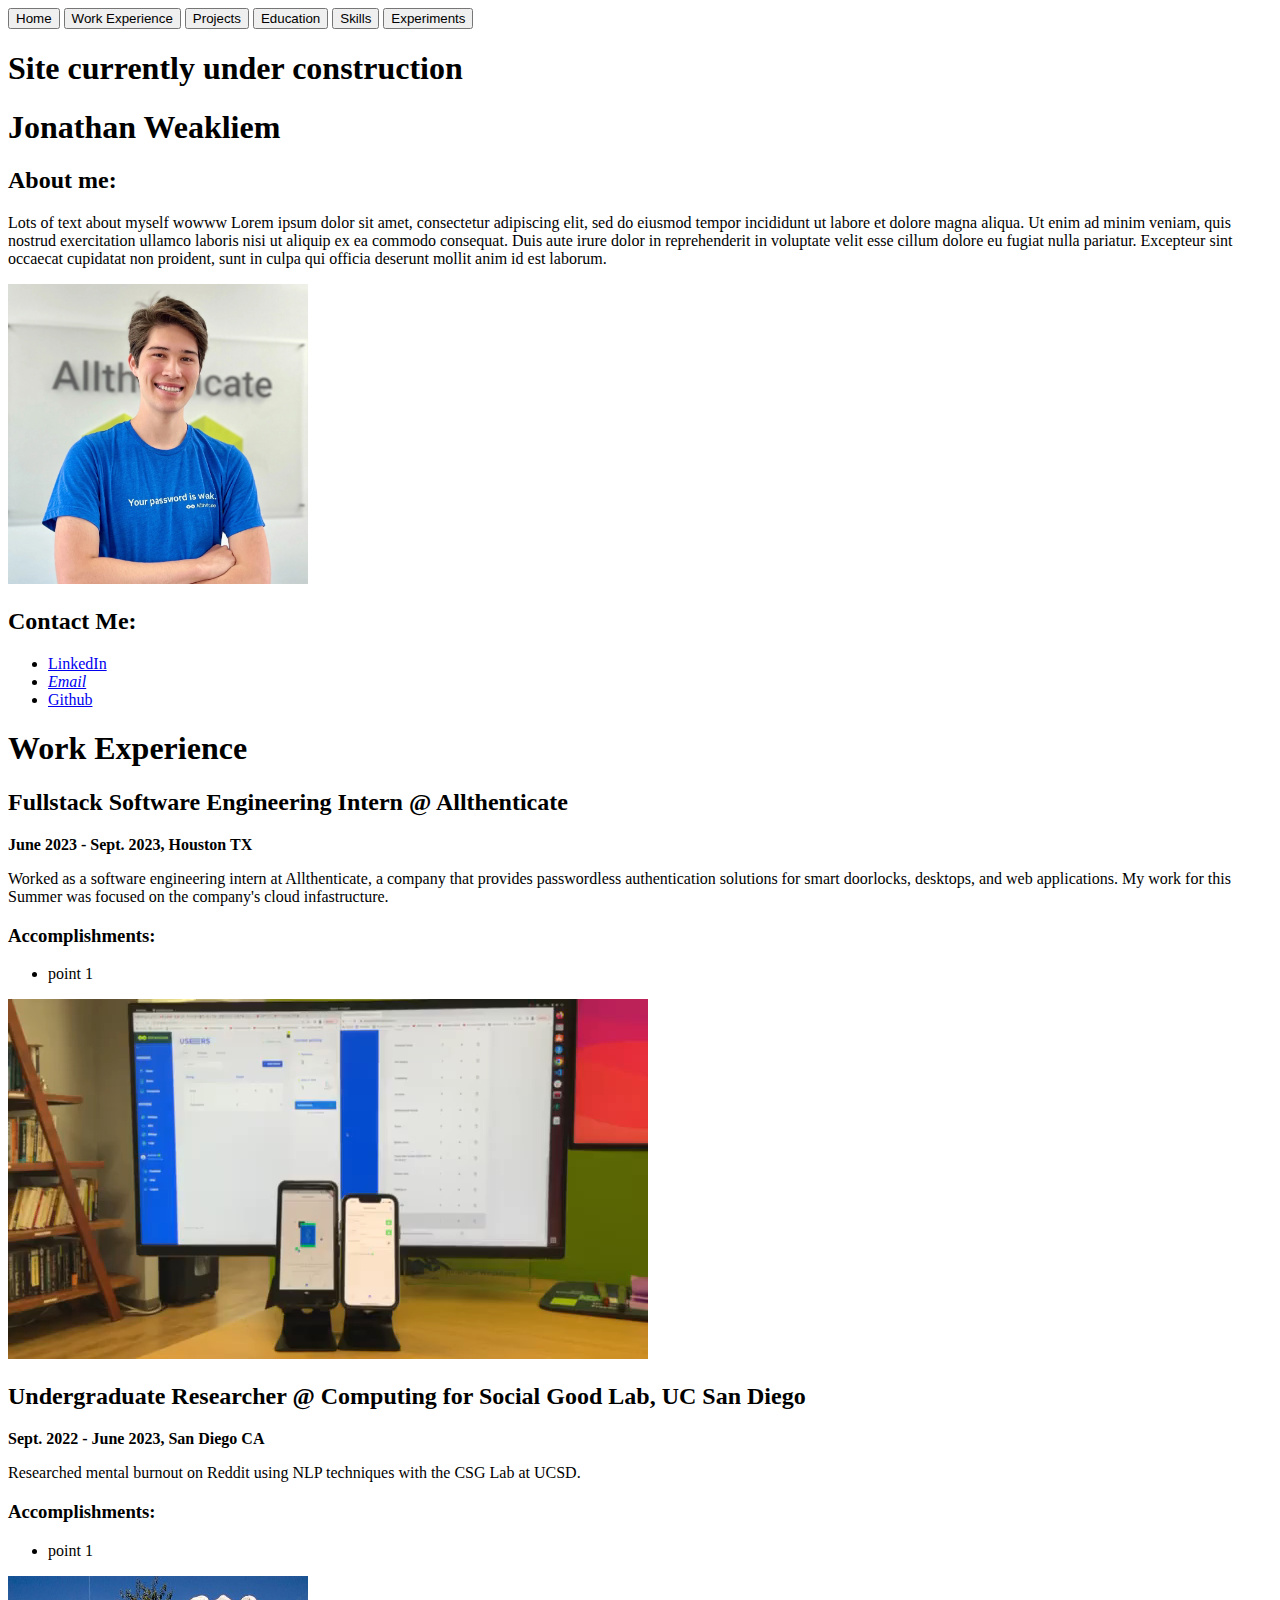
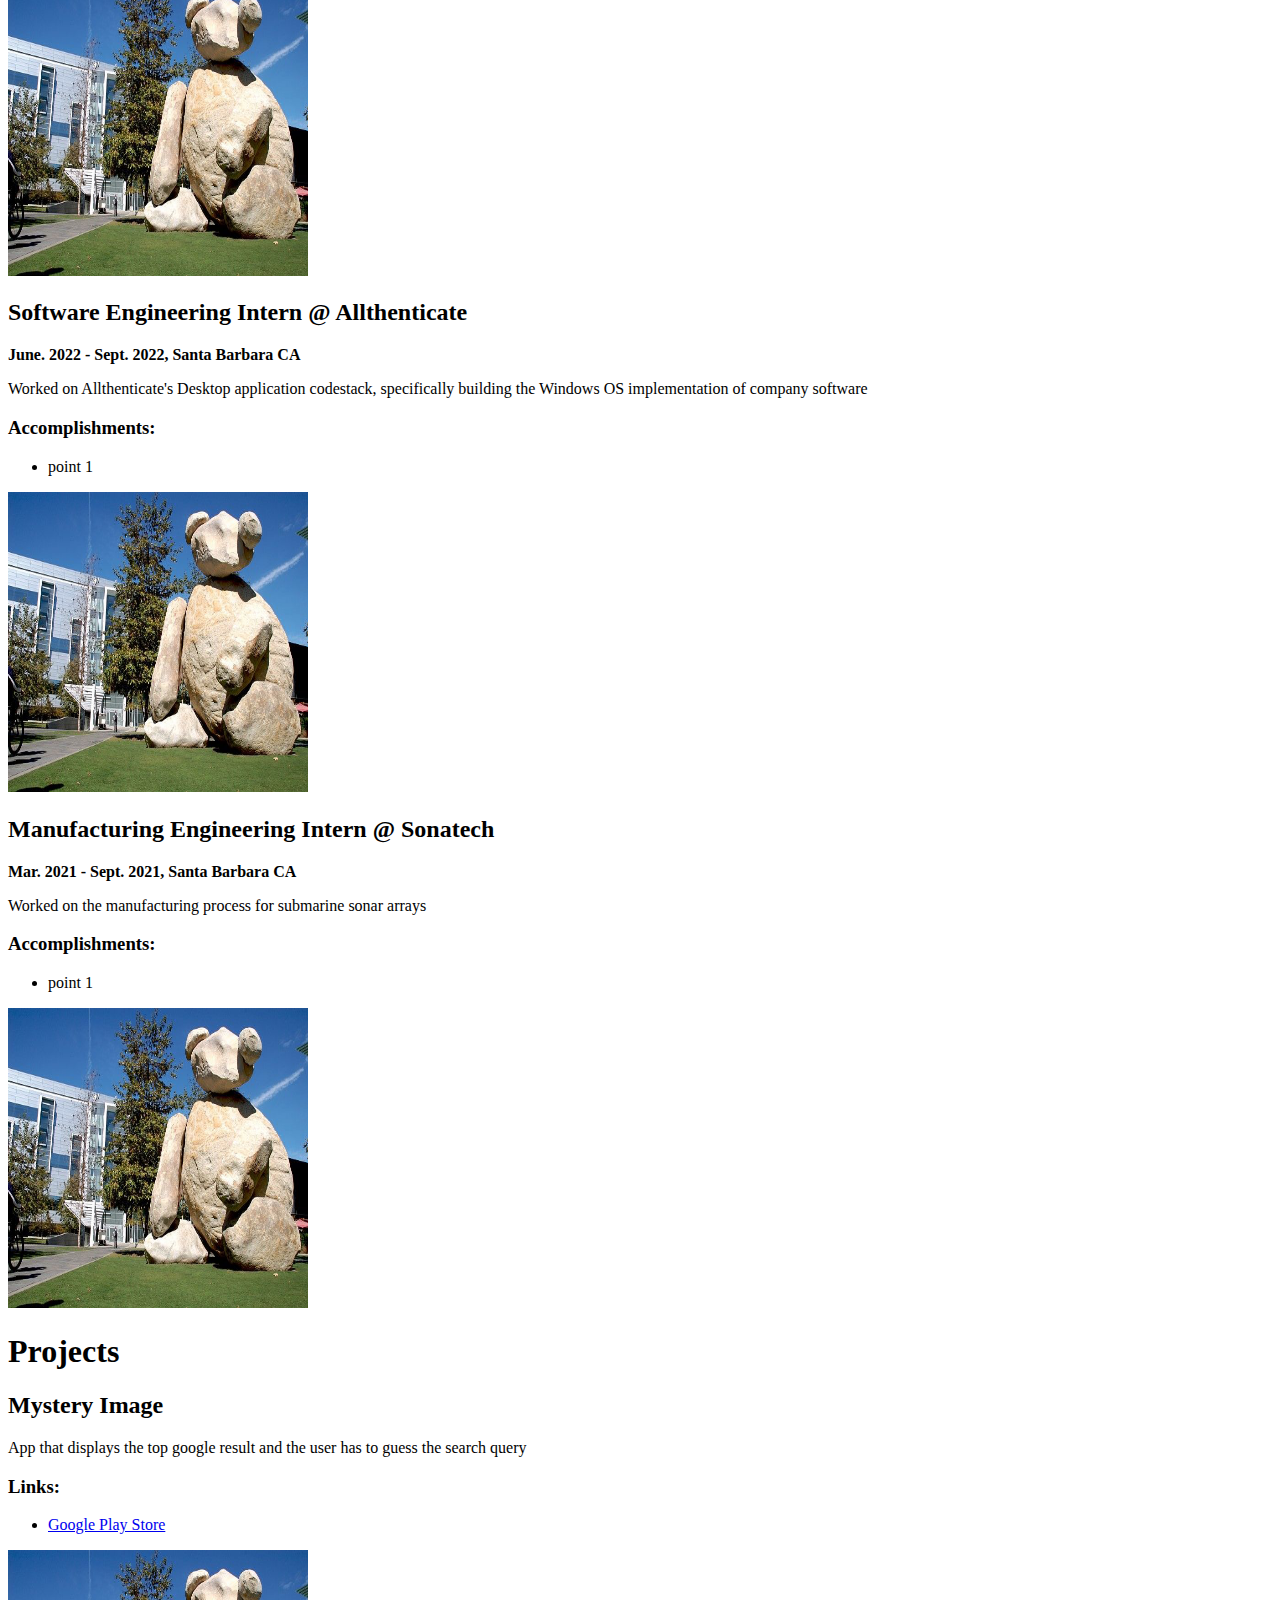
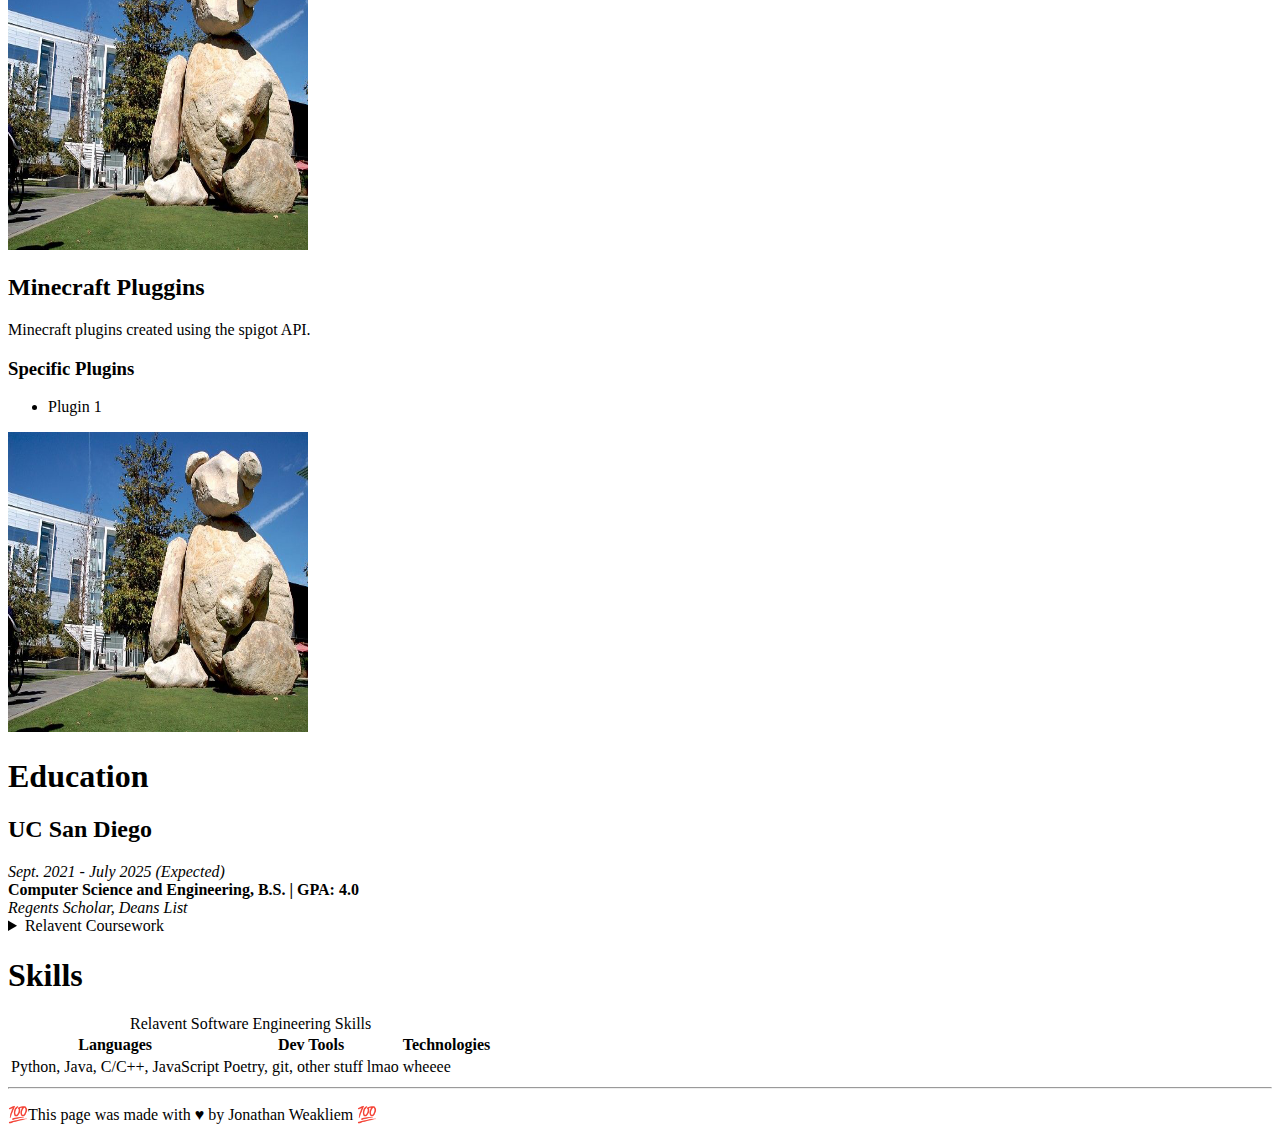
==== index.html @ 96f52cc1 "framework for main page" ====
<!DOCTYPE html>
<html lang="en">

<head>
	<meta charset="utf-8" />
	<meta name="description" content="Personal Site for Jonathan Weakliem" />
	<meta name="keywords" content="Jonathan Weakliem, Resume, Projects, Software Engineering, UC San Diego" />
	<meta name="author" content="Jonathan Weakliem" />
	<meta name="viewport" content="width=demlvice-width, initial-scale=1.0" />
	<title>Jonathan Weakliem Personal Site</title>
	<!-- TODO: Change later -->
	<link href="images/favicon.ico" rel="icon" />
	<!-- no css for now -->
	<link href="styles/main.css" rel="stylesheet" />
	
	<script>
		// no scripting for hw 1
	</script>
</head>

<body>
	<header>
		<nav>
			<button type="button">Home</button>
			<button type="button">Work Experience</button>
			<button type="button">Projects</button>
			<button type="button">Education</button>
			<button type="button">Skills</button>
			<button type="button">Experiments</button>
		</nav>		
	</header>
	
	<main>
		<section id="about_me" title="About Me">
			<h1>Site currently under construction</h1>
			<h1>Jonathan Weakliem</h1>
			<h2>About me:</h2>
			<p>
				Lots of text about myself wowww Lorem ipsum dolor sit amet, consectetur adipiscing elit, sed do eiusmod tempor incididunt ut labore et dolore magna aliqua. Ut enim ad minim veniam, quis nostrud exercitation ullamco laboris nisi ut aliquip ex ea commodo consequat. Duis aute irure dolor in reprehenderit in voluptate velit esse cillum dolore eu fugiat nulla pariatur. Excepteur sint occaecat cupidatat non proident, sunt in culpa qui officia deserunt mollit anim id est laborum.
			</p>
			<picture id="portrait">
				<source srcset="./images/portrait.webp" type="image/webp">
				<img src="./images/portrait.jpg" height="300" width="300" alt = "portrait shot">
			</picture>
			<section id="contact">
				<!--  -->
				<h2>Contact Me:</h2>
				<ul>
					<li><a href="https://www.linkedin.com/in/jweakliem/">LinkedIn</a></li>
					<li><address><a href="jonathanweakliem@gmail.com">Email</a><address></li>
					<li><a href="https://github.com/jdweak">Github</a></li>
				</ul>
			</section>

		</section>

		<!-- Work Experience -->

		<section id="work_experience">
			<section id="Allthenticate_Fullstack">
				<h1>Work Experience</h1>
					
				<h2>Fullstack Software Engineering Intern @ Allthenticate</h2>
				<p><strong>June 2023 - Sept. 2023, Houston TX</strong></p>
				<p>
					Worked as a software engineering intern at Allthenticate, a company that provides passwordless authentication solutions for 
					smart doorlocks, desktops, and web applications. My work for this Summer was focused on the company's cloud infastructure.
				</p>
				<h3>Accomplishments:</h3>
				<ul>
					<li>point 1</li>
				</ul>
				<!-- Play around with resolution in the future -->
				<div class="media_grouping">
					<video>
						<source src="./images/auth_push.mp4" type="video/mp4" preload="none">
						Demo of web authentication feature
					</video> 
				</div>
			</section>

			<section id="NLP_Research">
				<h2>Undergraduate Researcher @ Computing for Social Good Lab, UC San Diego</h2>
				<p><strong>Sept. 2022 - June 2023, San Diego CA</strong></p>
				<p>
					Researched mental burnout on Reddit using NLP techniques with the CSG Lab at UCSD.  
				</p>
				<h3>Accomplishments:</h3>
				<ul>
					<li>point 1</li>
				</ul>
				<!-- Play around with resolution in the future -->
				<div class="media_grouping">
					<picture id="nlp_pic">
						<img src="./images/placeholder.png" height="300" width="300" alt = "placeholder text", loading="lazy">
					</picture>
				</div>
			</section>


			<section id="Allthenticate_OS">
				<h2>Software Engineering Intern @ Allthenticate</h2>
				<p><strong>June. 2022 - Sept. 2022, Santa Barbara CA</strong></p>
				<p>
					Worked on Allthenticate's Desktop application codestack, specifically building the Windows OS
					implementation of company software
				</p>
				<h3>Accomplishments:</h3>
				<ul>
					<li>point 1</li>
				</ul>
				<!-- Play around with resolution in the future -->
				<div class="media_grouping">
					<picture id="allthenticate_windows_pic">
						<img src="./images/placeholder.png" height="300" width="300" alt = "placeholder text", loading="lazy">
					</picture>
				</div>
			</section>


			<section id="Sonatech">
				<h2>Manufacturing Engineering Intern @ Sonatech</h2>
				<p><strong>Mar. 2021 - Sept. 2021, Santa Barbara CA</strong></p>
				<p>
					Worked on the manufacturing process for submarine sonar arrays
				</p>
				<h3>Accomplishments:</h3>
				<ul>
					<li>point 1</li>
				</ul>
				<!-- Play around with resolution in the future -->
				<div class="media_grouping">
					<picture id="sonatech_pic">
						<img src="./images/placeholder.png" height="300" width="300" alt = "placeholder text", loading="lazy">
					</picture>
				</div>
			</section>
			
		</section>



		<!-- Projects -->

		<section id="Projects">
			<h1>Projects</h1>

			<section id="image_guess">
				<h2>Mystery Image</h2>
				<p>
					App that displays the top google result and the user has to guess the search query
				</p>
				<h3>Links:</h3>
				<ul>
					<li><a href="https://play.google.com/store/apps/details?id=weakliem.jonathan.finalproject&hl=en_US&gl=US">Google Play Store</a></li>
				</ul>
				<!-- Play around with resolution in the future -->
				<div class="media_grouping">
					<picture id="mystery_image_pic">
						<img src="./images/placeholder.png" height="300" width="300" alt = "placeholder text", loading="lazy">
					</picture>
				</div>
			</section>


			<section id="MC_Pluggins">
				<h2>Minecraft Pluggins</h2>
				<p>
					Minecraft plugins created using the spigot API.
				</p>
				<h3>Specific Plugins</h3>
				<ul>
					<li>Plugin 1</li>
				</ul>
				<!-- Play around with resolution in the future -->
				<div class="media_grouping">
					<picture id="plugin_pic">
						<img src="./images/placeholder.png" height="300" width="300" alt = "placeholder text", loading="lazy">
					</picture>
				</div>
			</section>
		</section>

		<!-- Education -->

		<section id="Education">
			<h1>Education</h1>
			<h2>UC San Diego</h2>
			<i>Sept. 2021 - July 2025 (Expected)</i> <br>
			<b>Computer Science and Engineering, B.S. | GPA: 4.0</b> <br>
			<em>Regents Scholar, Deans List</em>
			<details>
				<summary>Relavent Coursework</summary>
				<aside><p>Upper division CS courses listed</p> </aside>
				<p>
					Advanced Data Structures, Theory of Computation, Intro to CS Research
					Software Engineering, Algorithm Design, Operating Systems, Intro to Programming Competitions
				</p>
			</details>

		</section>

		<!-- Skills -->

		<section id="skills">
			<h1>Skills</h1>
			<table>
				<caption>Relavent Software Engineering Skills</caption>
				<colgroup>
					<col span="1">
					<col span="1">
					<col span="1">
				  </colgroup>
				
				<tr>
					<th>Languages</th>
					<th>Dev Tools</th>
					<th>Technologies</th>
				</tr>
				<tr>
					<td>Python, Java, C/C++, JavaScript</td>
					<td>Poetry, git, other stuff lmao</td>
					<td>wheeee</td>
				</tr>
			</table>
		</section>



	<footer>
		<hr/>
		<p>💯This page was made with &hearts; by Jonathan Weakliem 💯</p>
	</footer>
</body>

</html>
---- styles/main.css ----
/* No css for now */

/* html,
body {
  background-color: lightblue;
}
@font-face {
  font-family: "Literata";
  font-style: normal;
  font-weight: 400;
  src: url("../fonts/Literata/static/Literata-Regular.ttf") format("truetype");
}
@font-face {
  font-family: "Literata";
  font-style: bold;
  font-weight: 400;
  src: url("../fonts/Literata/static/Literata-Bold.ttf") format("truetype");
}
@font-face {
  font-family: "Literata";
  font-style: italic;
  font-weight: 400;
  src: url("../fonts/Literata/static/Literata-Italic.ttf") format("truetype");
} */

/****** header ******/
/* header {
  background-image: url("../images/bg_homepage.jpg");
  background-color: #fcfcdc;
  text-align: center;
  padding: 20px 0;
  font-family: "Literata", serif;
  color: white;
}

header hr {
  width: 30%;
}
 */
/****** main content ******/
/* img{
  margin: 10px;
}

main {
  text-align: center;
}

ul {
  background-color: white;
  border: 8px double black;
  border-radius: 4px;
  margin: 0 auto;
  padding: 20px;
  text-align: left;
  width: 200px;
}

ul li {
  margin: 5px;
}

a:link { color: #3366BB; }
a:visited { color: #663366 }
a:visited:hover { color: #0b0080; }
a:hover { color: gray; }
a:active { background-color: yellow; border: 4px solid red;}


/****** footer ******/
/* footer {
  font-size: small;
  text-align: center;
} */
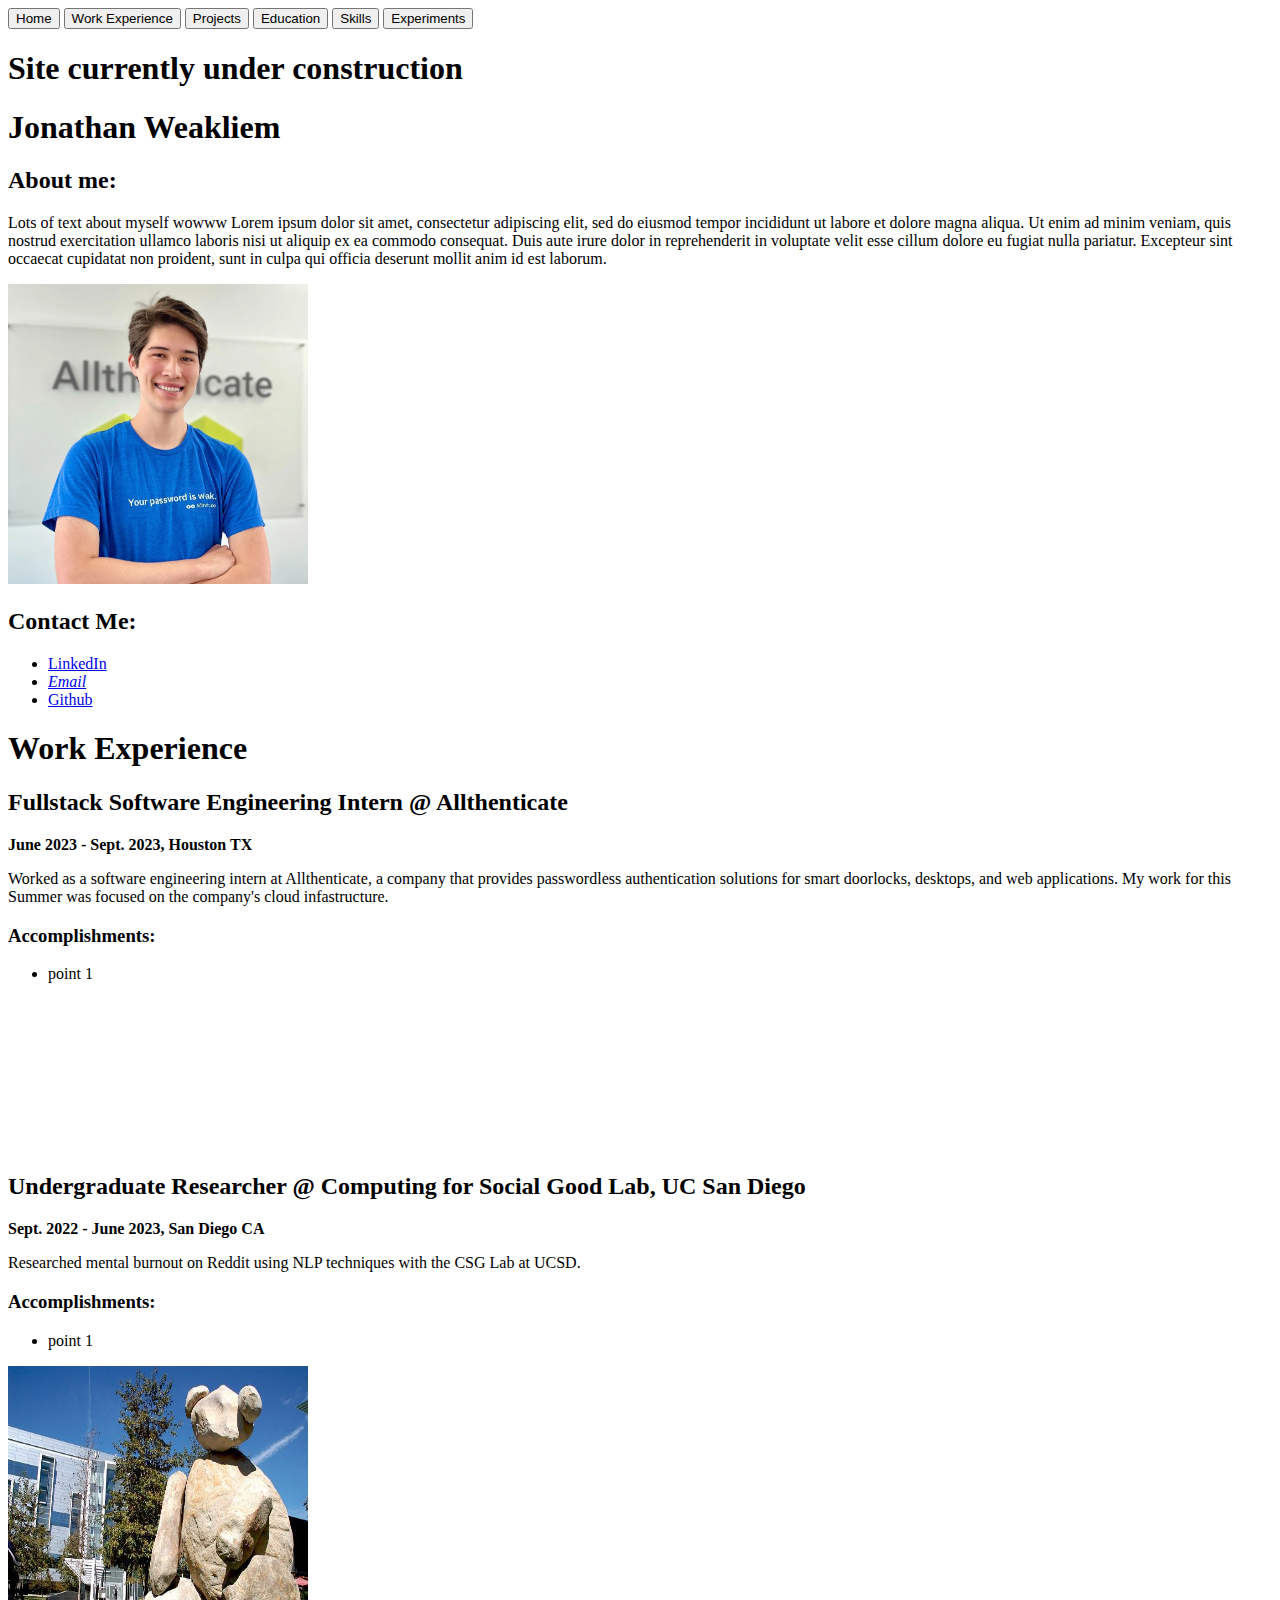
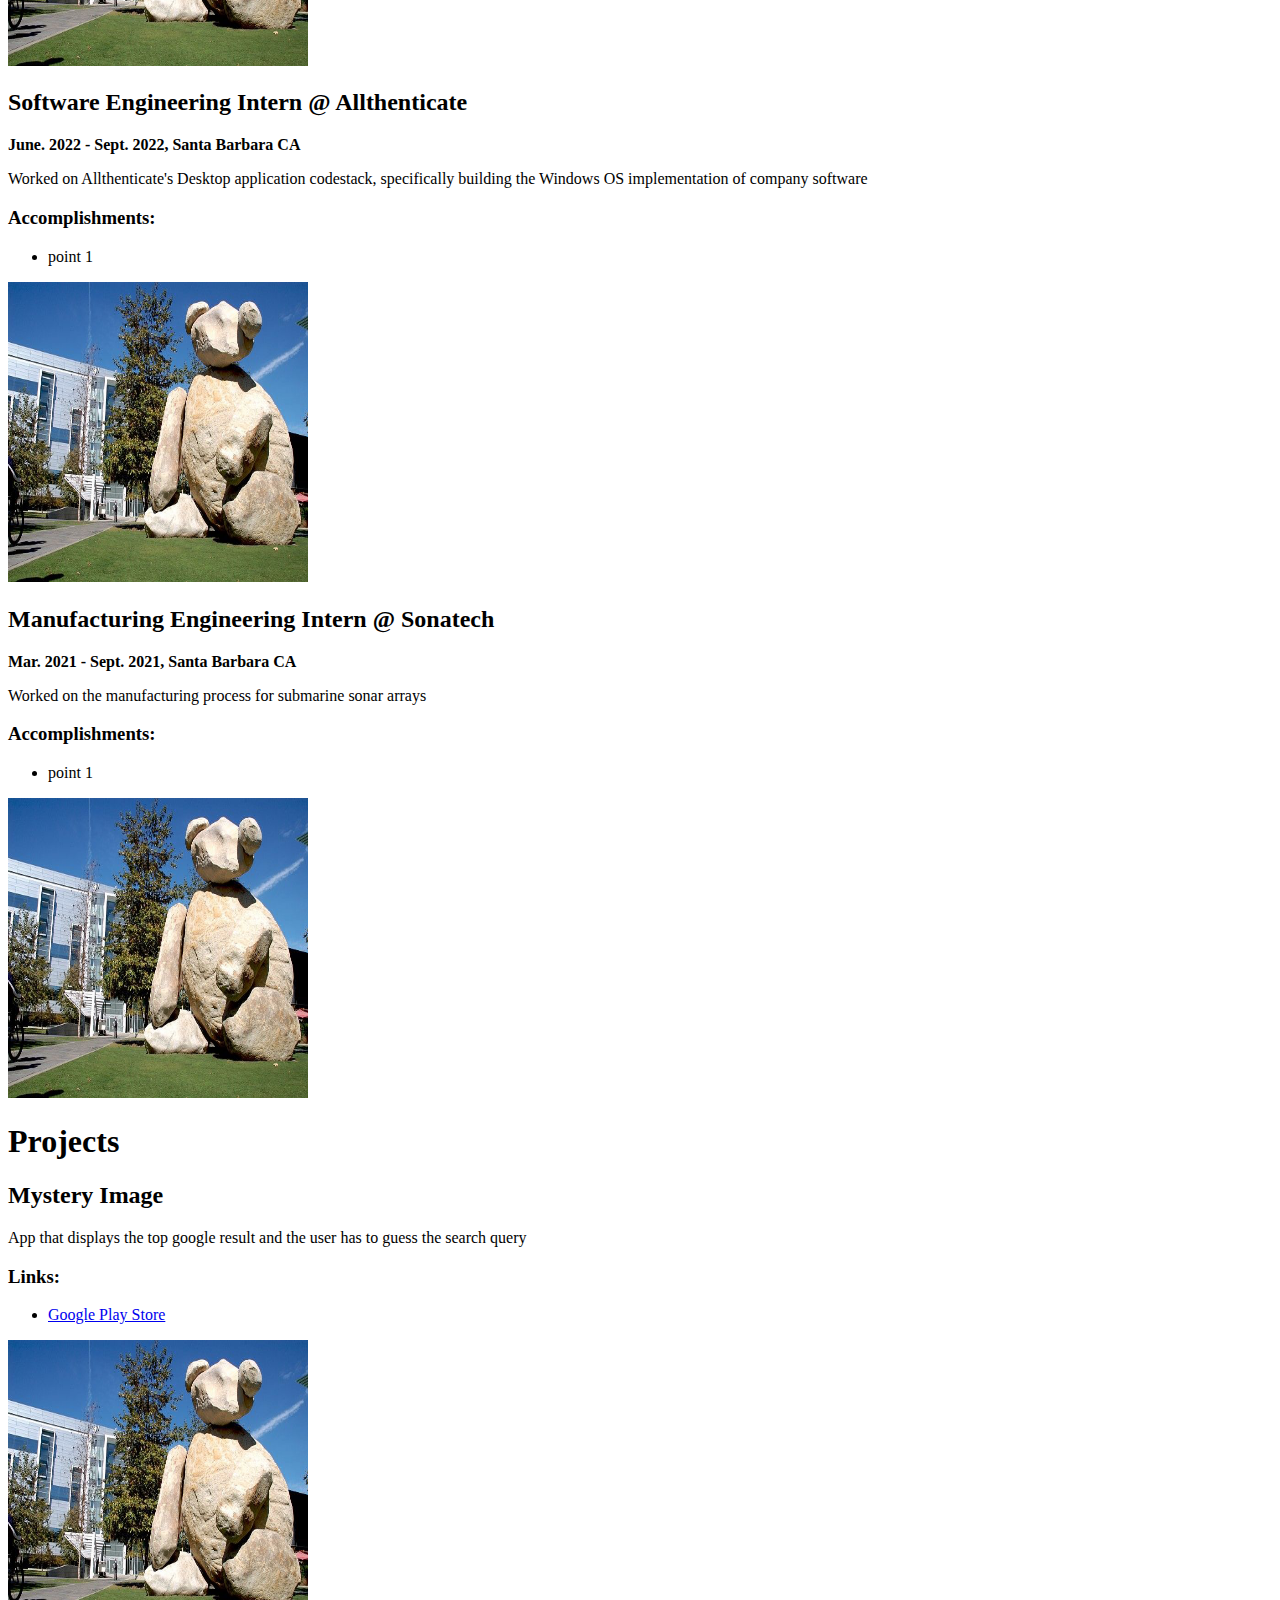
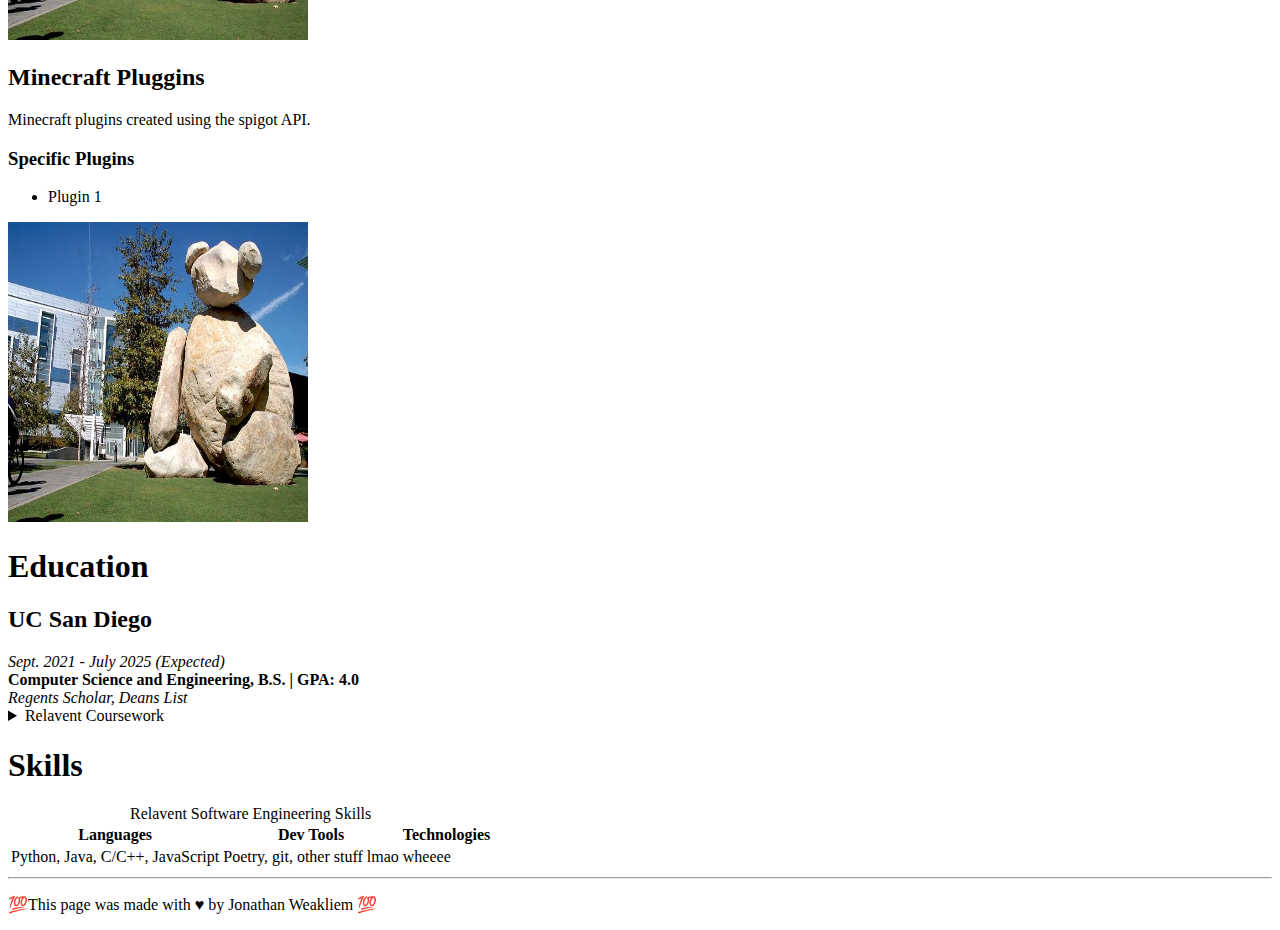
==== commit 80744b23: "preload video none" ====
--- a/index.html
+++ b/index.html
@@ -2,16 +2,16 @@
 <html lang="en">
 
 <head>
-	<meta charset="utf-8" />
-	<meta name="description" content="Personal Site for Jonathan Weakliem" />
-	<meta name="keywords" content="Jonathan Weakliem, Resume, Projects, Software Engineering, UC San Diego" />
-	<meta name="author" content="Jonathan Weakliem" />
-	<meta name="viewport" content="width=demlvice-width, initial-scale=1.0" />
+	<meta charset="utf-8">
+	<meta name="description" content="Personal Site for Jonathan Weakliem">
+	<meta name="keywords" content="Jonathan Weakliem, Resume, Projects, Software Engineering, UC San Diego">
+	<meta name="author" content="Jonathan Weakliem">
+	<meta name="viewport" content="width=demlvice-width, initial-scale=1.0">
 	<title>Jonathan Weakliem Personal Site</title>
 	<!-- TODO: Change later -->
-	<link href="images/favicon.ico" rel="icon" />
+	<link href="images/favicon.ico" rel="icon">
 	<!-- no css for now -->
-	<link href="styles/main.css" rel="stylesheet" />
+	<link href="styles/main.css" rel="stylesheet">
 	
 	<script>
 		// no scripting for hw 1
@@ -47,7 +47,14 @@
 				<h2>Contact Me:</h2>
 				<ul>
 					<li><a href="https://www.linkedin.com/in/jweakliem/">LinkedIn</a></li>
-					<li><address><a href="jonathanweakliem@gmail.com">Email</a><address></li>
+					<li>
+						<address>
+							<a href="jonathanweakliem@gmail.com">
+								Email
+							</a>
+						</address>
+
+							</li>
 					<li><a href="https://github.com/jdweak">Github</a></li>
 				</ul>
 			</section>
@@ -57,9 +64,8 @@
 		<!-- Work Experience -->
 
 		<section id="work_experience">
+			<h1>Work Experience</h1>
 			<section id="Allthenticate_Fullstack">
-				<h1>Work Experience</h1>
-					
 				<h2>Fullstack Software Engineering Intern @ Allthenticate</h2>
 				<p><strong>June 2023 - Sept. 2023, Houston TX</strong></p>
 				<p>
@@ -72,8 +78,8 @@
 				</ul>
 				<!-- Play around with resolution in the future -->
 				<div class="media_grouping">
-					<video>
-						<source src="./images/auth_push.mp4" type="video/mp4" preload="none">
+					<video preload="none">
+						<source src="./images/auth_push.mp4" type="video/mp4">
 						Demo of web authentication feature
 					</video> 
 				</div>
@@ -92,7 +98,7 @@
 				<!-- Play around with resolution in the future -->
 				<div class="media_grouping">
 					<picture id="nlp_pic">
-						<img src="./images/placeholder.png" height="300" width="300" alt = "placeholder text", loading="lazy">
+						<img src="./images/placeholder.png" height="300" width="300" alt = "placeholder text" loading="lazy">
 					</picture>
 				</div>
 			</section>
@@ -112,7 +118,7 @@
 				<!-- Play around with resolution in the future -->
 				<div class="media_grouping">
 					<picture id="allthenticate_windows_pic">
-						<img src="./images/placeholder.png" height="300" width="300" alt = "placeholder text", loading="lazy">
+						<img src="./images/placeholder.png" height="300" width="300" alt = "placeholder text" loading="lazy">
 					</picture>
 				</div>
 			</section>
@@ -131,7 +137,7 @@
 				<!-- Play around with resolution in the future -->
 				<div class="media_grouping">
 					<picture id="sonatech_pic">
-						<img src="./images/placeholder.png" height="300" width="300" alt = "placeholder text", loading="lazy">
+						<img src="./images/placeholder.png" height="300" width="300" alt = "placeholder text" loading="lazy">
 					</picture>
 				</div>
 			</section>
@@ -157,7 +163,7 @@
 				<!-- Play around with resolution in the future -->
 				<div class="media_grouping">
 					<picture id="mystery_image_pic">
-						<img src="./images/placeholder.png" height="300" width="300" alt = "placeholder text", loading="lazy">
+						<img src="./images/placeholder.png" height="300" width="300" alt = "placeholder text" loading="lazy">
 					</picture>
 				</div>
 			</section>
@@ -175,7 +181,7 @@
 				<!-- Play around with resolution in the future -->
 				<div class="media_grouping">
 					<picture id="plugin_pic">
-						<img src="./images/placeholder.png" height="300" width="300" alt = "placeholder text", loading="lazy">
+						<img src="./images/placeholder.png" height="300" width="300" alt = "placeholder text" loading="lazy">
 					</picture>
 				</div>
 			</section>
@@ -224,11 +230,12 @@
 				</tr>
 			</table>
 		</section>
+	</main>
 
 
 
 	<footer>
-		<hr/>
+		<hr>
 		<p>💯This page was made with &hearts; by Jonathan Weakliem 💯</p>
 	</footer>
 </body>
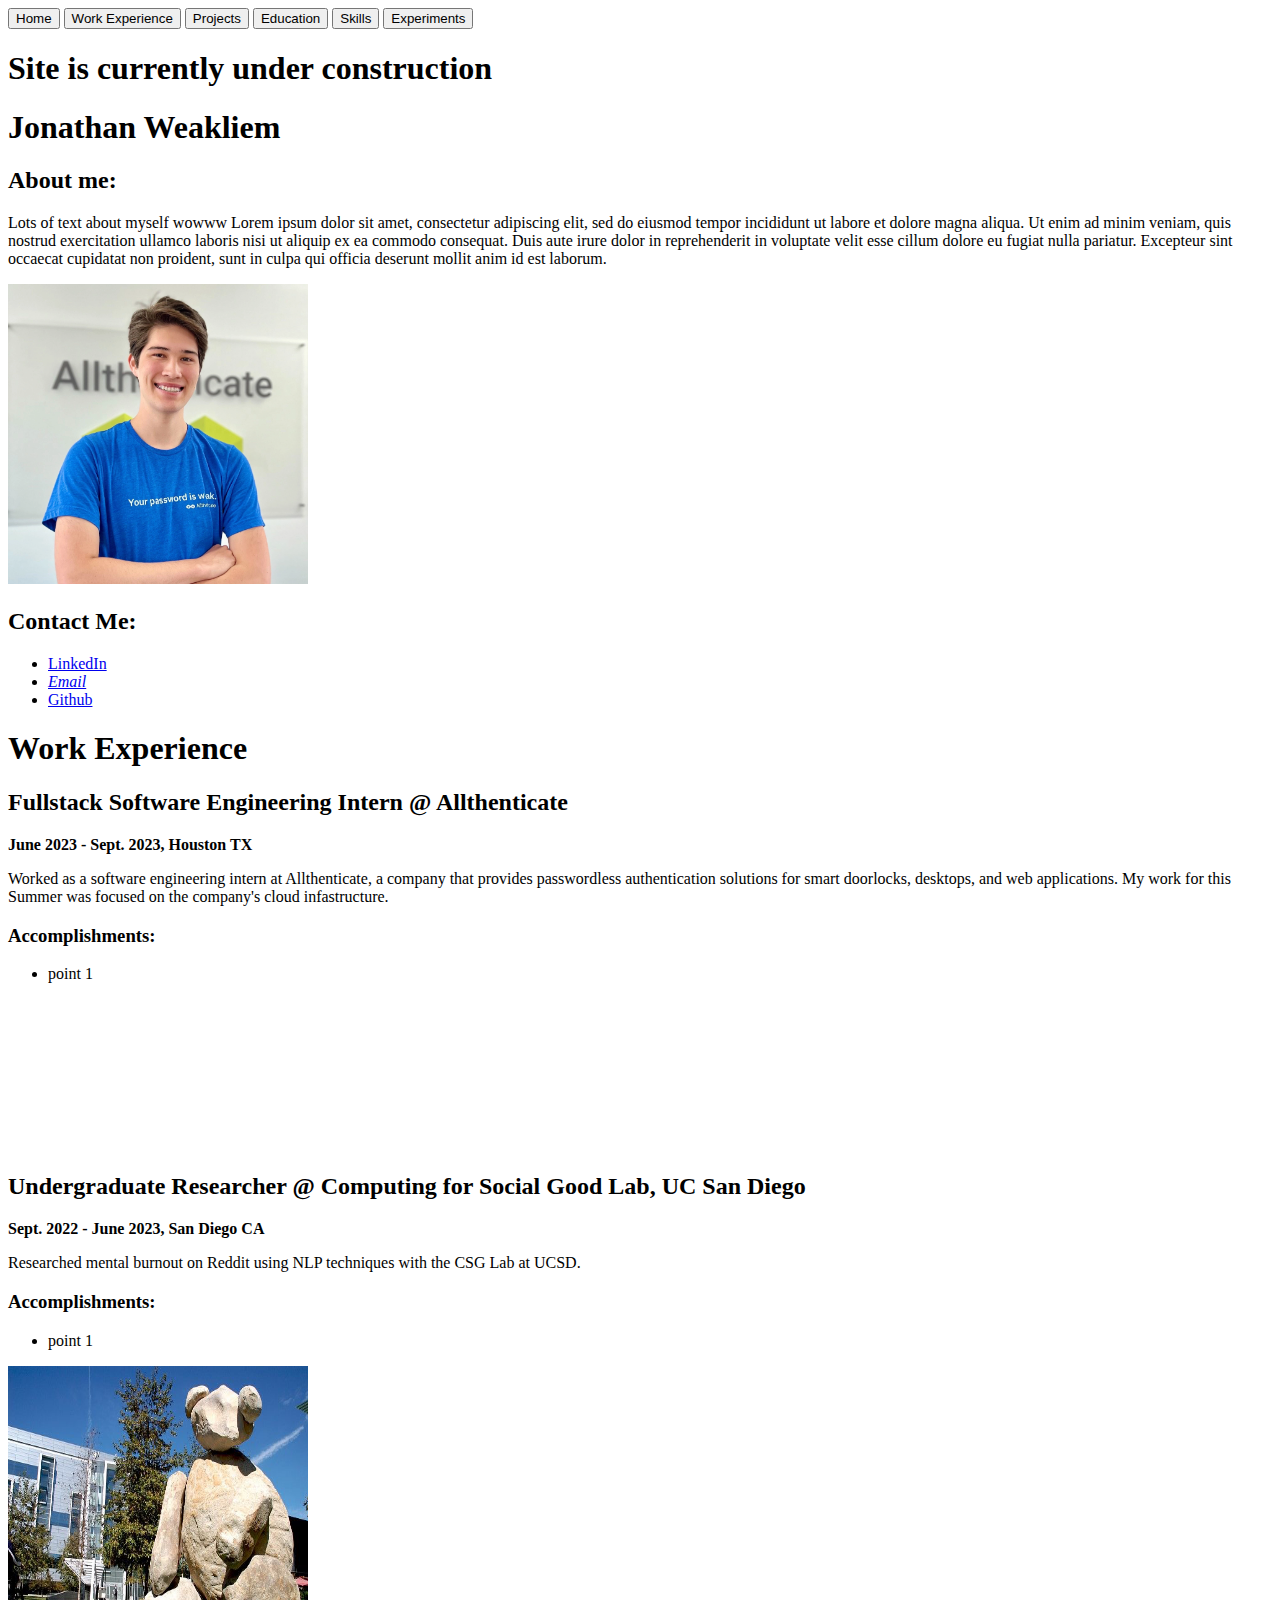
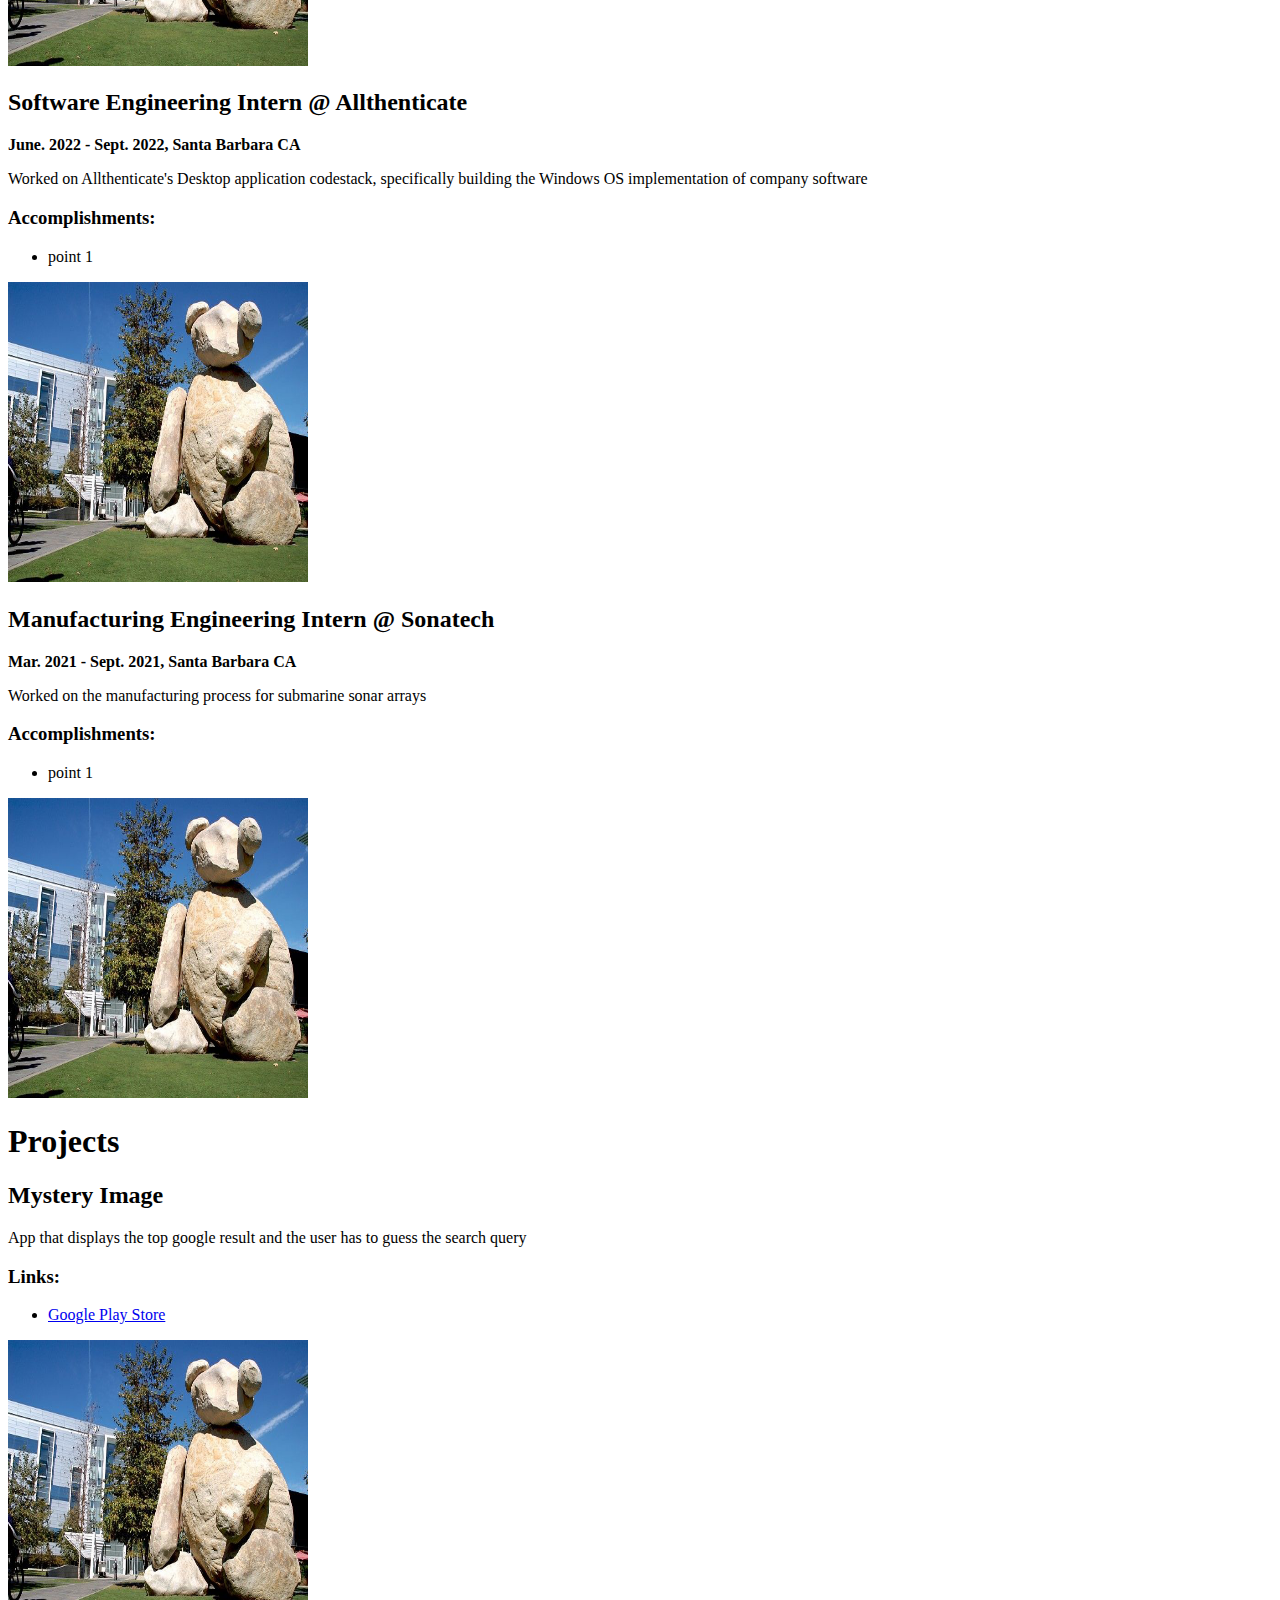
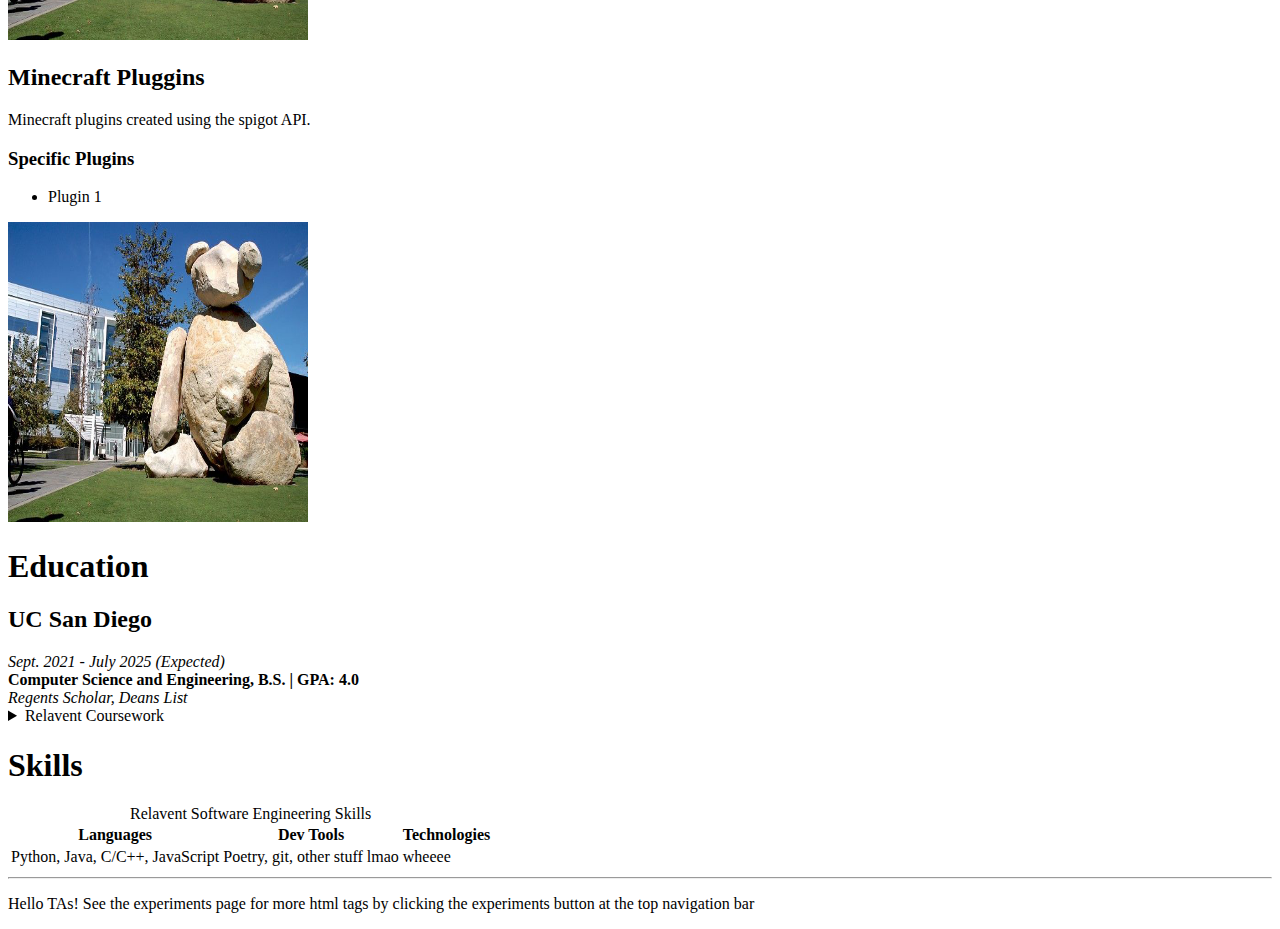
==== commit 06d90f74: "experimenting page" ====
--- a/index.html
+++ b/index.html
@@ -26,13 +26,13 @@
 			<button type="button">Projects</button>
 			<button type="button">Education</button>
 			<button type="button">Skills</button>
-			<button type="button">Experiments</button>
+			<button type="button" onclick="window.location.href='./experiments.html';">Experiments</button>
 		</nav>		
 	</header>
 	
 	<main>
 		<section id="about_me" title="About Me">
-			<h1>Site currently under construction</h1>
+			<h1>Site is currently under construction</h1>
 			<h1>Jonathan Weakliem</h1>
 			<h2>About me:</h2>
 			<p>
@@ -236,7 +236,7 @@
 
 	<footer>
 		<hr>
-		<p>💯This page was made with &hearts; by Jonathan Weakliem 💯</p>
+		<p>Hello TAs! See the experiments page for more html tags by clicking the experiments button at the top navigation bar</p>
 	</footer>
 </body>
 
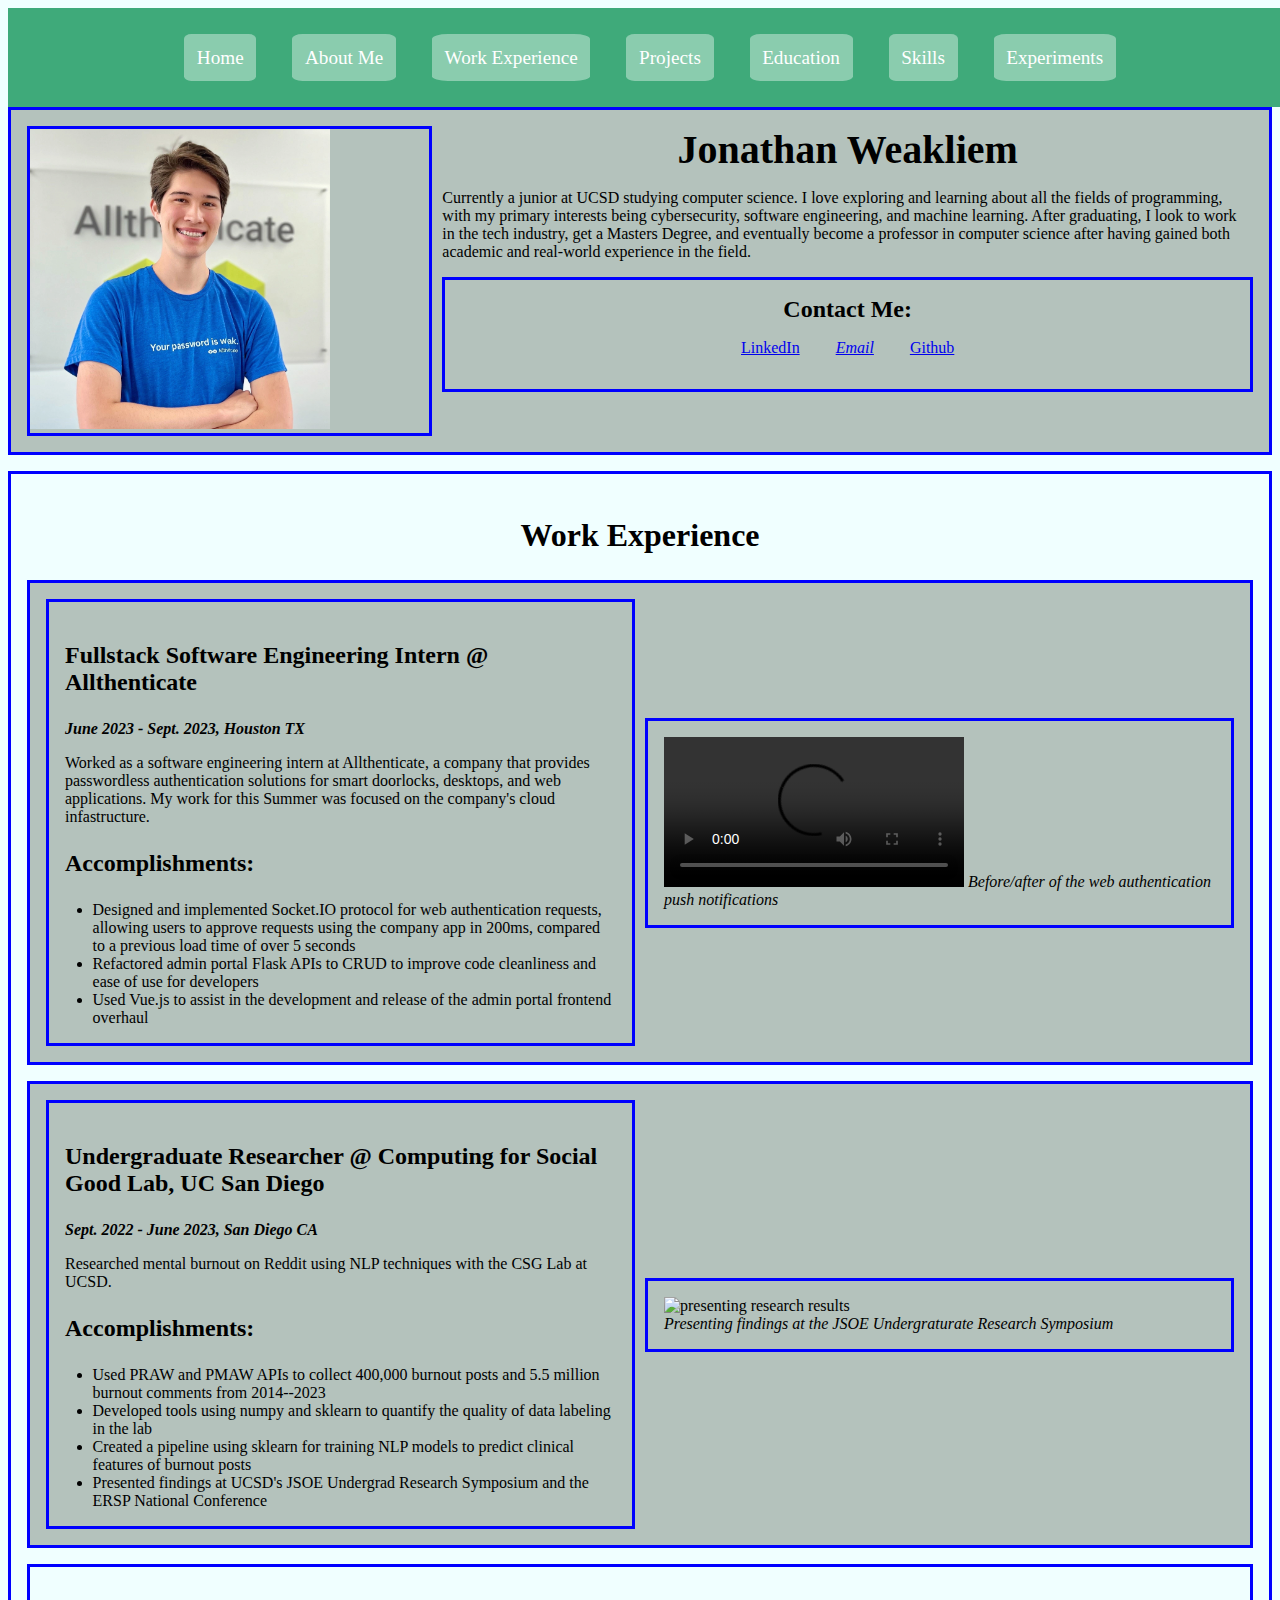
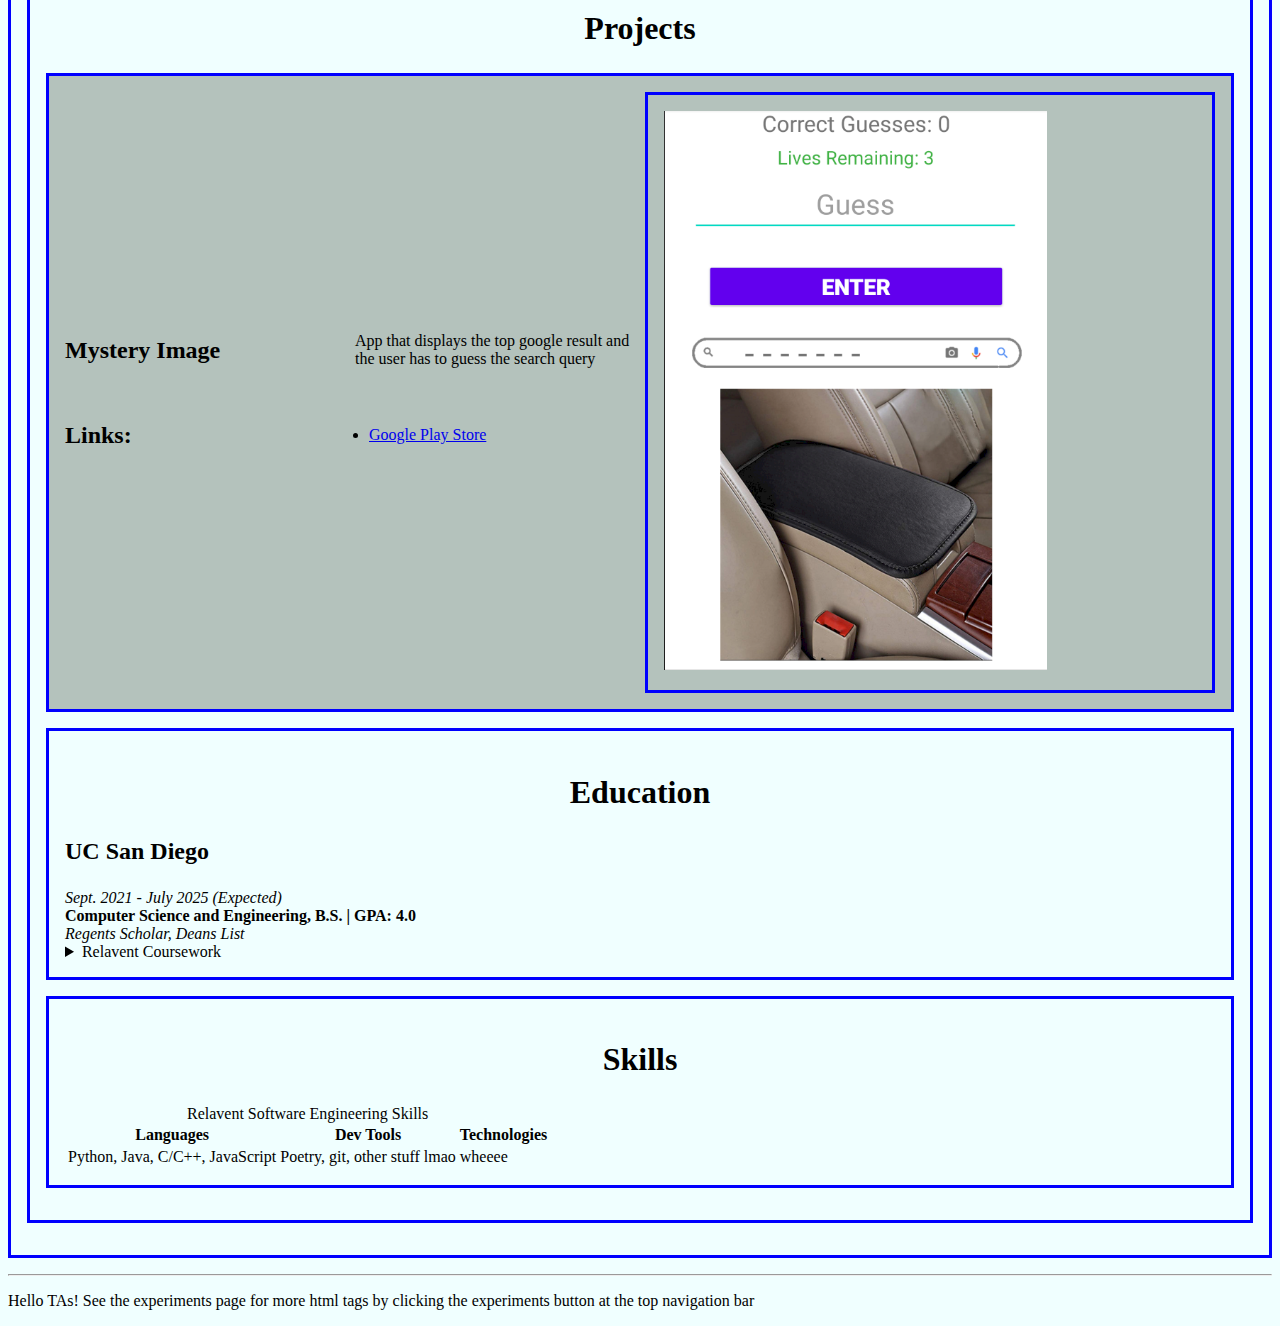
==== commit f3ca5d43: "updating some content" ====
--- a/index.html
+++ b/index.html
@@ -6,7 +6,7 @@
 	<meta name="description" content="Personal Site for Jonathan Weakliem">
 	<meta name="keywords" content="Jonathan Weakliem, Resume, Projects, Software Engineering, UC San Diego">
 	<meta name="author" content="Jonathan Weakliem">
-	<meta name="viewport" content="width=demlvice-width, initial-scale=1.0">
+	<meta name="viewport" content="width=device-width, initial-scale=1.0">
 	<title>Jonathan Weakliem Personal Site</title>
 	<!-- TODO: Change later -->
 	<link href="images/favicon.ico" rel="icon">
@@ -20,43 +20,51 @@
 
 <body>
 	<header>
+			<!-- <button id="nav_button" name="open or collapse navigation">
+				>
+			</button> -->
 		<nav>
-			<button type="button">Home</button>
-			<button type="button">Work Experience</button>
-			<button type="button">Projects</button>
-			<button type="button">Education</button>
-			<button type="button">Skills</button>
-			<button type="button" onclick="window.location.href='./experiments.html';">Experiments</button>
+			<ul>
+				<li><a href="./index.html">Home</a></li>
+				<li><a href="./#about_me">About Me</a></li>
+				<li><a href="./#work_experience">Work Experience</a></li>
+				<li><a href="./#projects">Projects</a></li>
+				<li><a href="./#education">Education</a></li>
+				<li><a href="./#skills">Skills</a></li>
+				<li><a href="./experiments.html">Experiments</a></li>
+			</ul>
 		</nav>		
 	</header>
 	
 	<main>
 		<section id="about_me" title="About Me">
-			<h1>Site is currently under construction</h1>
-			<h1>Jonathan Weakliem</h1>
-			<h2>About me:</h2>
-			<p>
-				Lots of text about myself wowww Lorem ipsum dolor sit amet, consectetur adipiscing elit, sed do eiusmod tempor incididunt ut labore et dolore magna aliqua. Ut enim ad minim veniam, quis nostrud exercitation ullamco laboris nisi ut aliquip ex ea commodo consequat. Duis aute irure dolor in reprehenderit in voluptate velit esse cillum dolore eu fugiat nulla pariatur. Excepteur sint occaecat cupidatat non proident, sunt in culpa qui officia deserunt mollit anim id est laborum.
-			</p>
+			<div id="wtf">
+				<h1>Jonathan Weakliem</h1>
+				<!-- <h2>About me:</h2> -->
+				<p id="abut_me_text">
+					Currently a junior at UCSD studying computer science. I love exploring and learning about all the fields of programming, with my primary interests being cybersecurity, software engineering, and machine learning. After graduating, I look to work in the tech industry, get a Masters Degree, and eventually become a professor in computer science after having gained both academic and real-world experience in the field.
+				</p>
+
+				<section id="contact">
+					<!--  -->
+					<h2 style="font-size: 1.5;">Contact Me:</h2>
+					<ul id="contact_list">
+						<li><a href="https://www.linkedin.com/in/jweakliem/">LinkedIn</a></li>
+						<li>
+							<address>
+								<a href="jonathanweakliem@gmail.com">
+									Email
+								</a>
+							</address>
+	
+								</li>
+						<li><a href="https://github.com/jdweak">Github</a></li>
+					</ul>
+			</div>
 			<picture id="portrait">
 				<source srcset="./images/portrait.webp" type="image/webp">
-				<img src="./images/portrait.jpg" height="300" width="300" alt = "portrait shot">
+				<img src="./images/portrait.jpg" height="300vw" width="300vw" alt = "portrait shot">
 			</picture>
-			<section id="contact">
-				<!--  -->
-				<h2>Contact Me:</h2>
-				<ul>
-					<li><a href="https://www.linkedin.com/in/jweakliem/">LinkedIn</a></li>
-					<li>
-						<address>
-							<a href="jonathanweakliem@gmail.com">
-								Email
-							</a>
-						</address>
-
-							</li>
-					<li><a href="https://github.com/jdweak">Github</a></li>
-				</ul>
 			</section>
 
 		</section>
@@ -64,135 +72,94 @@
 		<!-- Work Experience -->
 
 		<section id="work_experience">
-			<h1>Work Experience</h1>
-			<section id="Allthenticate_Fullstack">
-				<h2>Fullstack Software Engineering Intern @ Allthenticate</h2>
-				<p><strong>June 2023 - Sept. 2023, Houston TX</strong></p>
-				<p>
-					Worked as a software engineering intern at Allthenticate, a company that provides passwordless authentication solutions for 
-					smart doorlocks, desktops, and web applications. My work for this Summer was focused on the company's cloud infastructure.
-				</p>
-				<h3>Accomplishments:</h3>
-				<ul>
-					<li>point 1</li>
-				</ul>
+			<h2>Work Experience</h2>
+			<section id="Allthenticate_Fullstack" class="info_section">
+				<div class="grid_text">
+					<h3>Fullstack Software Engineering Intern @ Allthenticate</h3>
+					<time>June 2023 - Sept. 2023, Houston TX</time>
+					<p>
+						Worked as a software engineering intern at Allthenticate, a company that provides passwordless authentication solutions for 
+						smart doorlocks, desktops, and web applications. My work for this Summer was focused on the company's cloud infastructure.
+					</p>
+					<h3>Accomplishments:</h3>
+					<ul>
+						<li>Designed and implemented Socket.IO protocol for web authentication requests, allowing users to approve requests using the company app in  200ms, compared to a previous load time of over 5 seconds</li>
+						<li>Refactored admin portal Flask APIs to CRUD to improve code cleanliness and ease of use for developers</li>
+						<li>Used Vue.js to assist in the development and release of the admin portal frontend overhaul</li>
+					</ul>
+				</div>
+
 				<!-- Play around with resolution in the future -->
 				<div class="media_grouping">
-					<video preload="none">
-						<source src="./images/auth_push.mp4" type="video/mp4">
+					<video controls>
+						<source preload="none" src="./videos/auth_push.mp4" type="video/mp4">
 						Demo of web authentication feature
-					</video> 
-				</div>
-			</section>
-
-			<section id="NLP_Research">
-				<h2>Undergraduate Researcher @ Computing for Social Good Lab, UC San Diego</h2>
-				<p><strong>Sept. 2022 - June 2023, San Diego CA</strong></p>
-				<p>
-					Researched mental burnout on Reddit using NLP techniques with the CSG Lab at UCSD.  
-				</p>
-				<h3>Accomplishments:</h3>
-				<ul>
-					<li>point 1</li>
-				</ul>
-				<!-- Play around with resolution in the future -->
-				<div class="media_grouping">
-					<picture id="nlp_pic">
-						<img src="./images/placeholder.png" height="300" width="300" alt = "placeholder text" loading="lazy">
-					</picture>
-				</div>
-			</section>
-
-
-			<section id="Allthenticate_OS">
-				<h2>Software Engineering Intern @ Allthenticate</h2>
-				<p><strong>June. 2022 - Sept. 2022, Santa Barbara CA</strong></p>
-				<p>
-					Worked on Allthenticate's Desktop application codestack, specifically building the Windows OS
-					implementation of company software
-				</p>
-				<h3>Accomplishments:</h3>
-				<ul>
-					<li>point 1</li>
-				</ul>
-				<!-- Play around with resolution in the future -->
-				<div class="media_grouping">
-					<picture id="allthenticate_windows_pic">
-						<img src="./images/placeholder.png" height="300" width="300" alt = "placeholder text" loading="lazy">
-					</picture>
-				</div>
-			</section>
-
-
-			<section id="Sonatech">
-				<h2>Manufacturing Engineering Intern @ Sonatech</h2>
-				<p><strong>Mar. 2021 - Sept. 2021, Santa Barbara CA</strong></p>
-				<p>
-					Worked on the manufacturing process for submarine sonar arrays
-				</p>
-				<h3>Accomplishments:</h3>
-				<ul>
-					<li>point 1</li>
-				</ul>
-				<!-- Play around with resolution in the future -->
-				<div class="media_grouping">
-					<picture id="sonatech_pic">
-						<img src="./images/placeholder.png" height="300" width="300" alt = "placeholder text" loading="lazy">
-					</picture>
-				</div>
-			</section>
-			
-		</section>
-
+					</video>
+					<cite>Before/after of the web authentication push notifications</cite>
+				</div>
+					
+			</section>
+				
+				<section id="NLP_Research" class="info_section">
+					<div class="grid_text">
+						<h3>Undergraduate Researcher @ Computing for Social Good Lab, UC San Diego</h3>
+						<time>Sept. 2022 - June 2023, San Diego CA</time>
+						<p>
+						Researched mental burnout on Reddit using NLP techniques with the CSG Lab at UCSD.  
+						</p>
+						<h3>Accomplishments:</h3>
+						<ul>
+							<li>Used PRAW and PMAW APIs to collect 400,000 burnout posts and 5.5 million burnout comments from 2014--2023</li>
+							<li>Developed tools using numpy and sklearn to quantify the quality of data labeling in the lab</li>
+							<li>Created a pipeline using sklearn for training NLP models to predict clinical features of burnout posts</li>
+							<li>Presented findings at UCSD's JSOE Undergrad Research Symposium and the ERSP National Conference</li>
+						</ul>
+					</div>
+					<!-- Play around with resolution in the future -->
+					<div class="media_grouping">
+						<picture>
+							<source srcset="./images/ersp.webp" type="image/webp">
+							<img src="./images/placeholder.png" height="300vh" alt = "presenting research results">
+						</picture>
+						<br>
+						<cite>
+							Presenting findings at the JSOE Undergraturate Research Symposium
+						</cite>
+					</div>
+			</section>
 
 
 		<!-- Projects -->
 
-		<section id="Projects">
-			<h1>Projects</h1>
-
-			<section id="image_guess">
-				<h2>Mystery Image</h2>
-				<p>
-					App that displays the top google result and the user has to guess the search query
-				</p>
-				<h3>Links:</h3>
-				<ul>
-					<li><a href="https://play.google.com/store/apps/details?id=weakliem.jonathan.finalproject&hl=en_US&gl=US">Google Play Store</a></li>
-				</ul>
+		<section id="projects">
+			<h2>Projects</h2>
+
+			<section id="image_guess" class="info_section">
+				<div class="info_section">
+					<h3>Mystery Image</h3>
+					<p>
+						App that displays the top google result and the user has to guess the search query
+					</p>
+					<h3>Links:</h3>
+					<ul>
+						<li><a href="https://play.google.com/store/apps/details?id=weakliem.jonathan.finalproject&hl=en_US&gl=US">Google Play Store</a></li>
+					</ul>
+				</div>
 				<!-- Play around with resolution in the future -->
 				<div class="media_grouping">
 					<picture id="mystery_image_pic">
-						<img src="./images/placeholder.png" height="300" width="300" alt = "placeholder text" loading="lazy">
+						<source srcset="./images/mystery_image.webp" type="image/webp">
+						<img src="./images/mystery_image.jpg" alt = "Screenshot of Mystery Image app" loading="lazy">
 					</picture>
 				</div>
 			</section>
 
-
-			<section id="MC_Pluggins">
-				<h2>Minecraft Pluggins</h2>
-				<p>
-					Minecraft plugins created using the spigot API.
-				</p>
-				<h3>Specific Plugins</h3>
-				<ul>
-					<li>Plugin 1</li>
-				</ul>
-				<!-- Play around with resolution in the future -->
-				<div class="media_grouping">
-					<picture id="plugin_pic">
-						<img src="./images/placeholder.png" height="300" width="300" alt = "placeholder text" loading="lazy">
-					</picture>
-				</div>
-			</section>
-		</section>
-
 		<!-- Education -->
 
-		<section id="Education">
-			<h1>Education</h1>
-			<h2>UC San Diego</h2>
-			<i>Sept. 2021 - July 2025 (Expected)</i> <br>
+		<section id="education">
+			<h2>Education</h2>
+			<h3>UC San Diego</h3>
+			<time style="font-weight:normal;">Sept. 2021 - July 2025 (Expected)</time> <br>
 			<b>Computer Science and Engineering, B.S. | GPA: 4.0</b> <br>
 			<em>Regents Scholar, Deans List</em>
 			<details>
@@ -209,7 +176,7 @@
 		<!-- Skills -->
 
 		<section id="skills">
-			<h1>Skills</h1>
+			<h2>Skills</h2>
 			<table>
 				<caption>Relavent Software Engineering Skills</caption>
 				<colgroup>
--- a/styles/main.css
+++ b/styles/main.css
@@ -1,75 +1,189 @@
 
   /* No css for now */
-
-/* html,
-body {
-  background-color: lightblue;
-}
-@font-face {
-  font-family: "Literata";
-  font-style: normal;
-  font-weight: 400;
-  src: url("../fonts/Literata/static/Literata-Regular.ttf") format("truetype");
-}
-@font-face {
-  font-family: "Literata";
-  font-style: bold;
-  font-weight: 400;
-  src: url("../fonts/Literata/static/Literata-Bold.ttf") format("truetype");
-}
-@font-face {
-  font-family: "Literata";
-  font-style: italic;
-  font-weight: 400;
-  src: url("../fonts/Literata/static/Literata-Italic.ttf") format("truetype");
-} */
-
-/****** header ******/
-/* header {
-  background-image: url("../images/bg_homepage.jpg");
-  background-color: #fcfcdc;
-  text-align: center;
-  padding: 20px 0;
-  font-family: "Literata", serif;
-  color: white;
+:root{
+  background-color: azure;
 }
 
-header hr {
-  width: 30%;
-}
- */
-/****** main content ******/
-/* img{
-  margin: 10px;
+nav {
+  background-color: rgb(63, 170, 122); /* Choose a background color */
+  padding: 10px;
+  width: 100%; /* Take up the full width of the viewport */
+  
 }
 
-main {
+nav ul {
+  padding: 0;
+  text-align: center; /* Center-align the list items */
+}
+
+nav li {
+  display:inline-block; /* Display list items horizontally */
+  margin: 0 1rem; /* Add space between list items */
+  /* border:#3498db 3px solid; */
+  padding:1%;
+  border-radius: 10%;
+  background-color: rgb(138, 204, 174);
+}
+
+nav a {
+  color: #fff; /* Text color for the links */
+  text-decoration: none; /* Remove underline from links */
+  font-size: larger;
+  padding: 1rem 0; /* Add vertical padding to the links */
+  transition: color 0.3s; /* Add a smooth color transition on hover */
+}
+
+nav a:hover {
+  color: #00f; /* Change the text color on hover */
+}
+
+nav li:hover{
+  background-color: rgb(123, 169, 148);
+}
+
+section {
+  border: #00f 3px solid;
+  padding: 1rem;
+  margin-bottom: 1rem;
+}
+
+
+h1 {
+  margin:0;
+  text-align: center;
+  font-size: 2.5rem;
+}
+
+h2 {
+  font-size: 2rem;
   text-align: center;
 }
 
-ul {
-  background-color: white;
-  border: 8px double black;
-  border-radius: 4px;
-  margin: 0 auto;
-  padding: 20px;
-  text-align: left;
-  width: 200px;
+h3 {
+  font-size: 1.5rem;
 }
 
-ul li {
-  margin: 5px;
+time {
+  font-style:italic;
+  font-weight: bold;  
 }
 
-a:link { color: #3366BB; }
-a:visited { color: #663366 }
-a:visited:hover { color: #0b0080; }
-a:hover { color: gray; }
-a:active { background-color: yellow; border: 4px solid red;}
+#about_me {
+  display: grid;
+  grid-template-columns: 1fr 2fr; /* Two columns, with the first column taking up 1 part and the second taking up 2 parts */
+  grid-template-rows: auto; /* Two rows, both auto-sized */
+  gap: 10px; /* Add a gap between grid items */
+  background-color: rgb(180, 194, 188);
+}
+
+#portrait {
+  grid-row: 1 / 3; /* Position in the upper left (row 1) */
+  grid-column: 1 / 2; /* Position in the upper left (column 1) */
+  border: #00f 3px solid;
+  align-self: center;
+}
 
 
-/****** footer ******/
-/* footer {
-  font-size: small;
+#wtf {
+  grid-column: 2 / 3;
+}
+
+#about_me_text {
+  height: auto;
+  color:blue
+}
+
+#about_me h2{
+  margin: 0;
+  font-size: 1.5rem;
   text-align: center;
-} */+}
+
+#contact_me{
+  width:min-content;
+  height: min-content;
+  padding:0;
+  color:blue
+}
+  
+#contact_list{
+  padding:0;
+  text-align: center;
+}
+
+#contact_list li {
+  display:inline-block; /* Display list items horizontally */
+  margin: 0 1rem; /* Add space between list items */
+}
+
+
+.info_section {
+  display: grid;
+  grid-template-columns: 1fr 1fr; /* Two columns, with the first column taking up 1 part and the second taking up 2 parts */
+  grid-template-rows: auto; /* Two rows, both auto-sized */
+  gap: 10px; /* Add a gap between grid items */
+  background-color: rgb(180, 194, 188);
+  justify-content: center; /* centers items horizontally */
+  align-items: center; /* centers items vertically */
+}
+
+.grid_text {
+  grid-column: 1;
+  grid-row: 1;
+  border: #00f 3px solid;
+  padding: 1rem;
+}
+
+.media_grouping{
+  grid-column: 2;
+  grid-row: 1;
+  border: #00f 3px solid;
+  padding: 1rem;
+}
+
+/* .media_grouping > * {
+  display: flex;
+  align-items: center;
+  justify-content: center;
+} */
+
+cite {
+  text-align: center;
+}
+
+.info_section ul {
+  padding: 0 0 0 5%;
+  margin:0%
+}
+
+
+
+
+
+
+
+
+
+
+
+
+
+
+
+
+#nav_button{
+  display: block;
+  margin: 0 auto;
+  padding: 1.2rem 1.2rem;
+  box-sizing: content-box ;
+  background-color: #3498db;
+  color: #fff;
+  border: none;
+  cursor: pointer;
+  transition: transform 0.3s; /* Add a smooth transition for the rotation */
+}
+
+#nav_button:{
+  transform: rotate(90deg);
+}
+
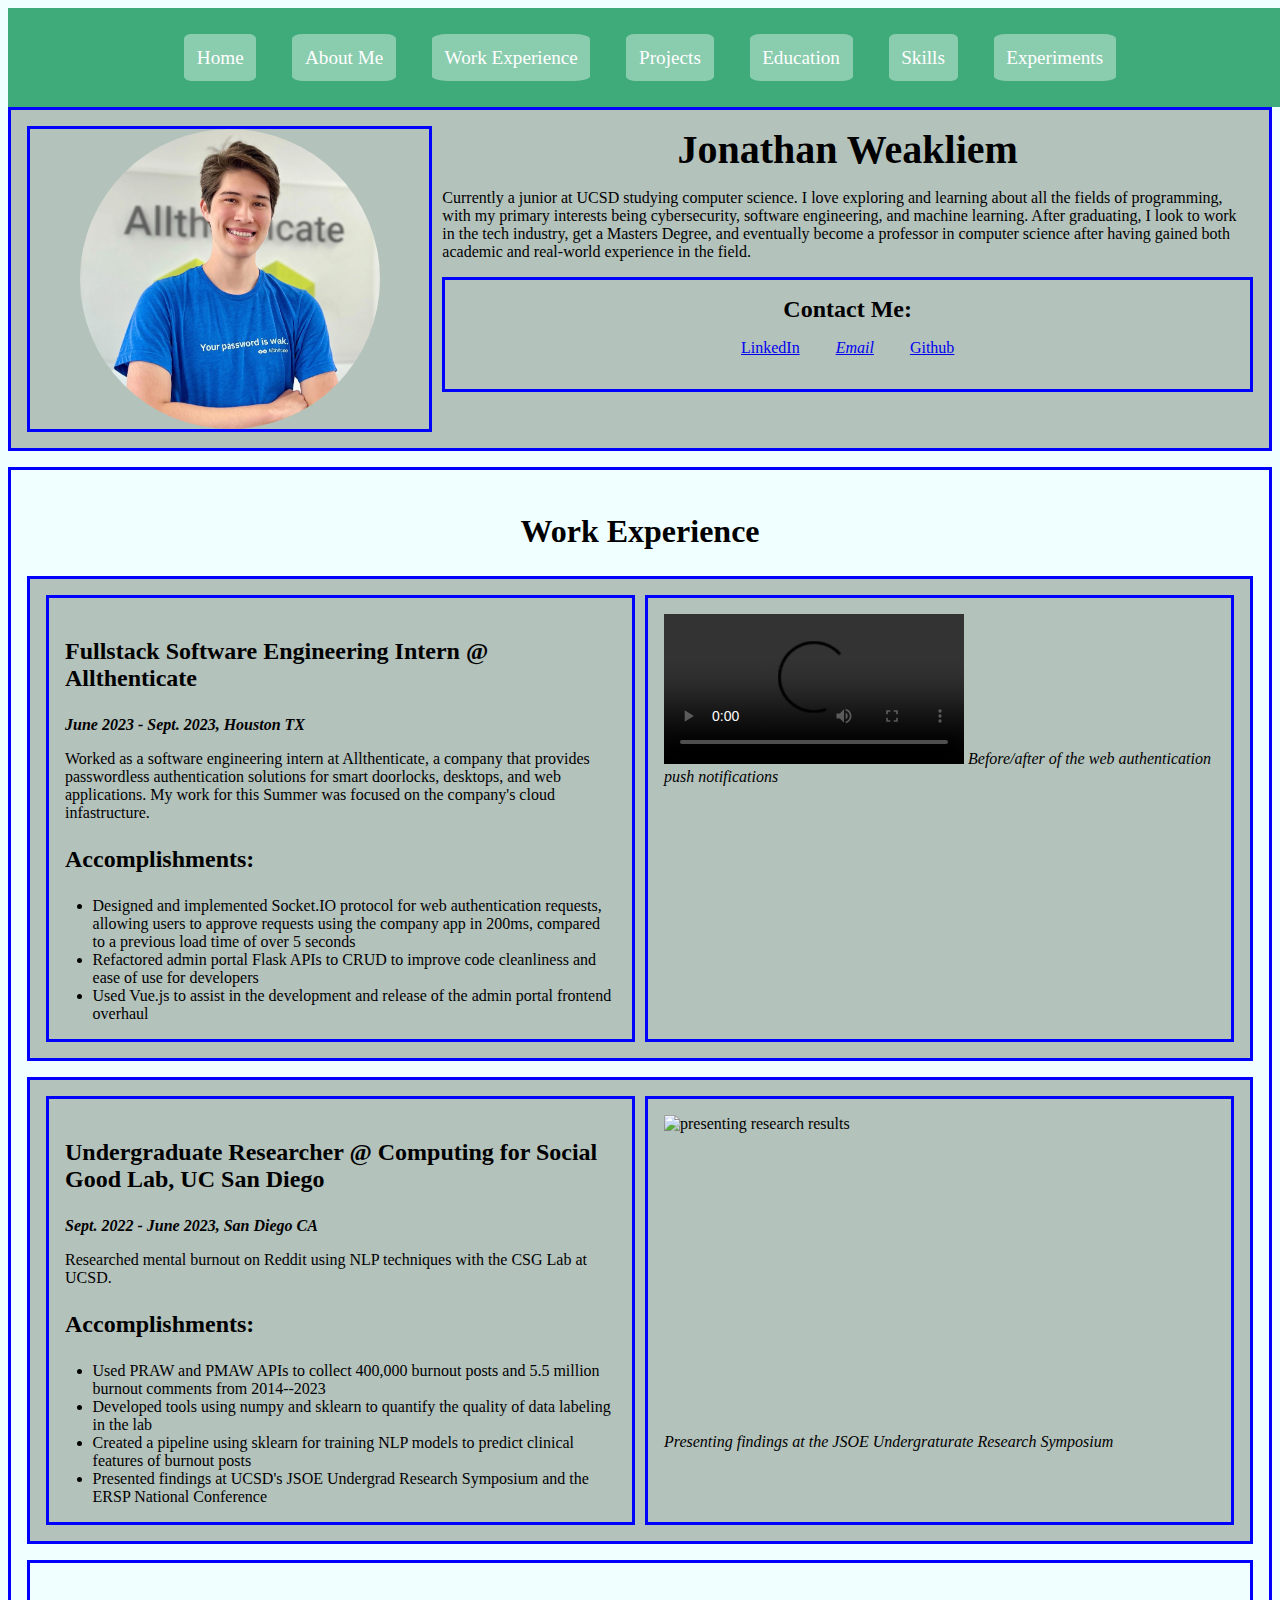
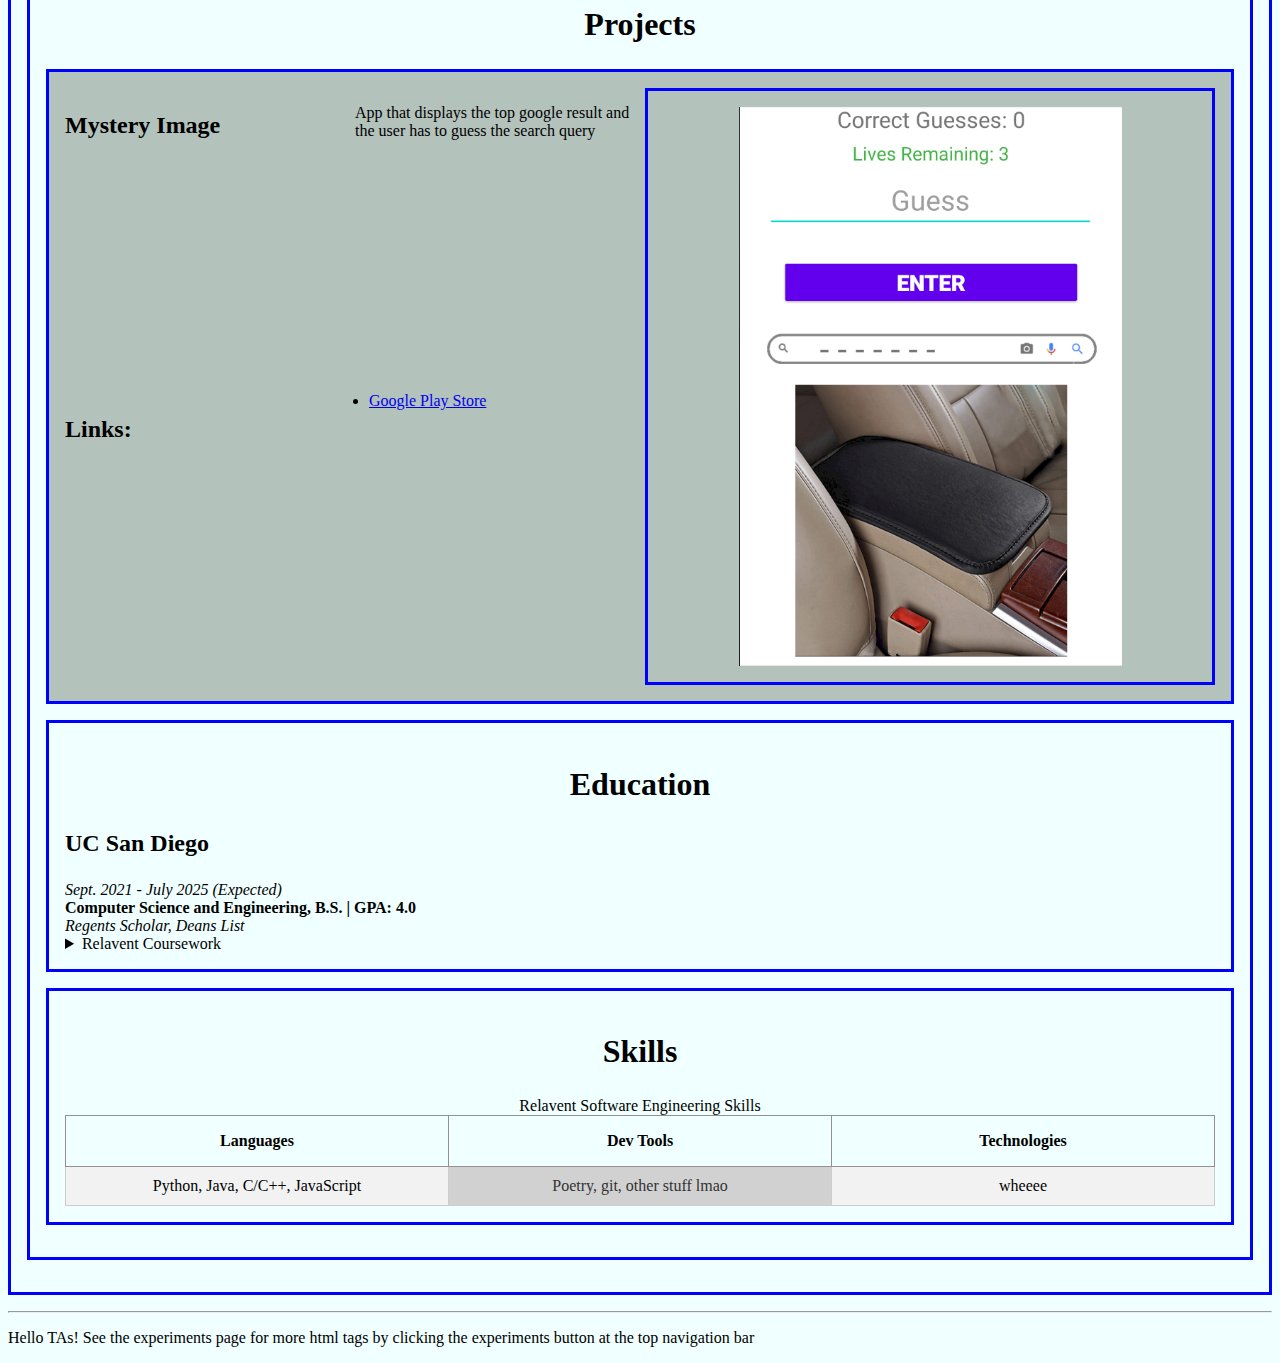
==== commit ca52c1f9: "Circle portrait" ====
--- a/index.html
+++ b/index.html
@@ -63,7 +63,7 @@
 			</div>
 			<picture id="portrait">
 				<source srcset="./images/portrait.webp" type="image/webp">
-				<img src="./images/portrait.jpg" height="300vw" width="300vw" alt = "portrait shot">
+				<img style="border-radius: 50%" src="./images/portrait.jpg" height="300vw" width="300vw" alt = "portrait shot">
 			</picture>
 			</section>
 
--- a/styles/main.css
+++ b/styles/main.css
@@ -123,8 +123,7 @@
   grid-template-rows: auto; /* Two rows, both auto-sized */
   gap: 10px; /* Add a gap between grid items */
   background-color: rgb(180, 194, 188);
-  justify-content: center; /* centers items horizontally */
-  align-items: center; /* centers items vertically */
+  
 }
 
 .grid_text {
@@ -155,6 +154,42 @@
   padding: 0 0 0 5%;
   margin:0%
 }
+
+table {
+  border-collapse: collapse;
+  width: 100%;
+}
+
+
+table tr:nth-child(even) {
+  background-color: #f2f2f2;
+}
+
+table td {
+  padding: 10px;
+  border: 1px solid #ccc;
+  text-align: center;
+  width: 33.33%;
+}
+
+table td:nth-child(2) {
+  background-color: #d1d1d1;
+  color: #333;
+}
+
+img {
+  display:grid;
+  margin-left:auto;
+  margin-right: auto;
+}
+
+table th {
+  padding: 1rem;
+  border: 1px solid #959191;
+  text-align: center;
+  width: 33.33%;
+}
+
 
 
 
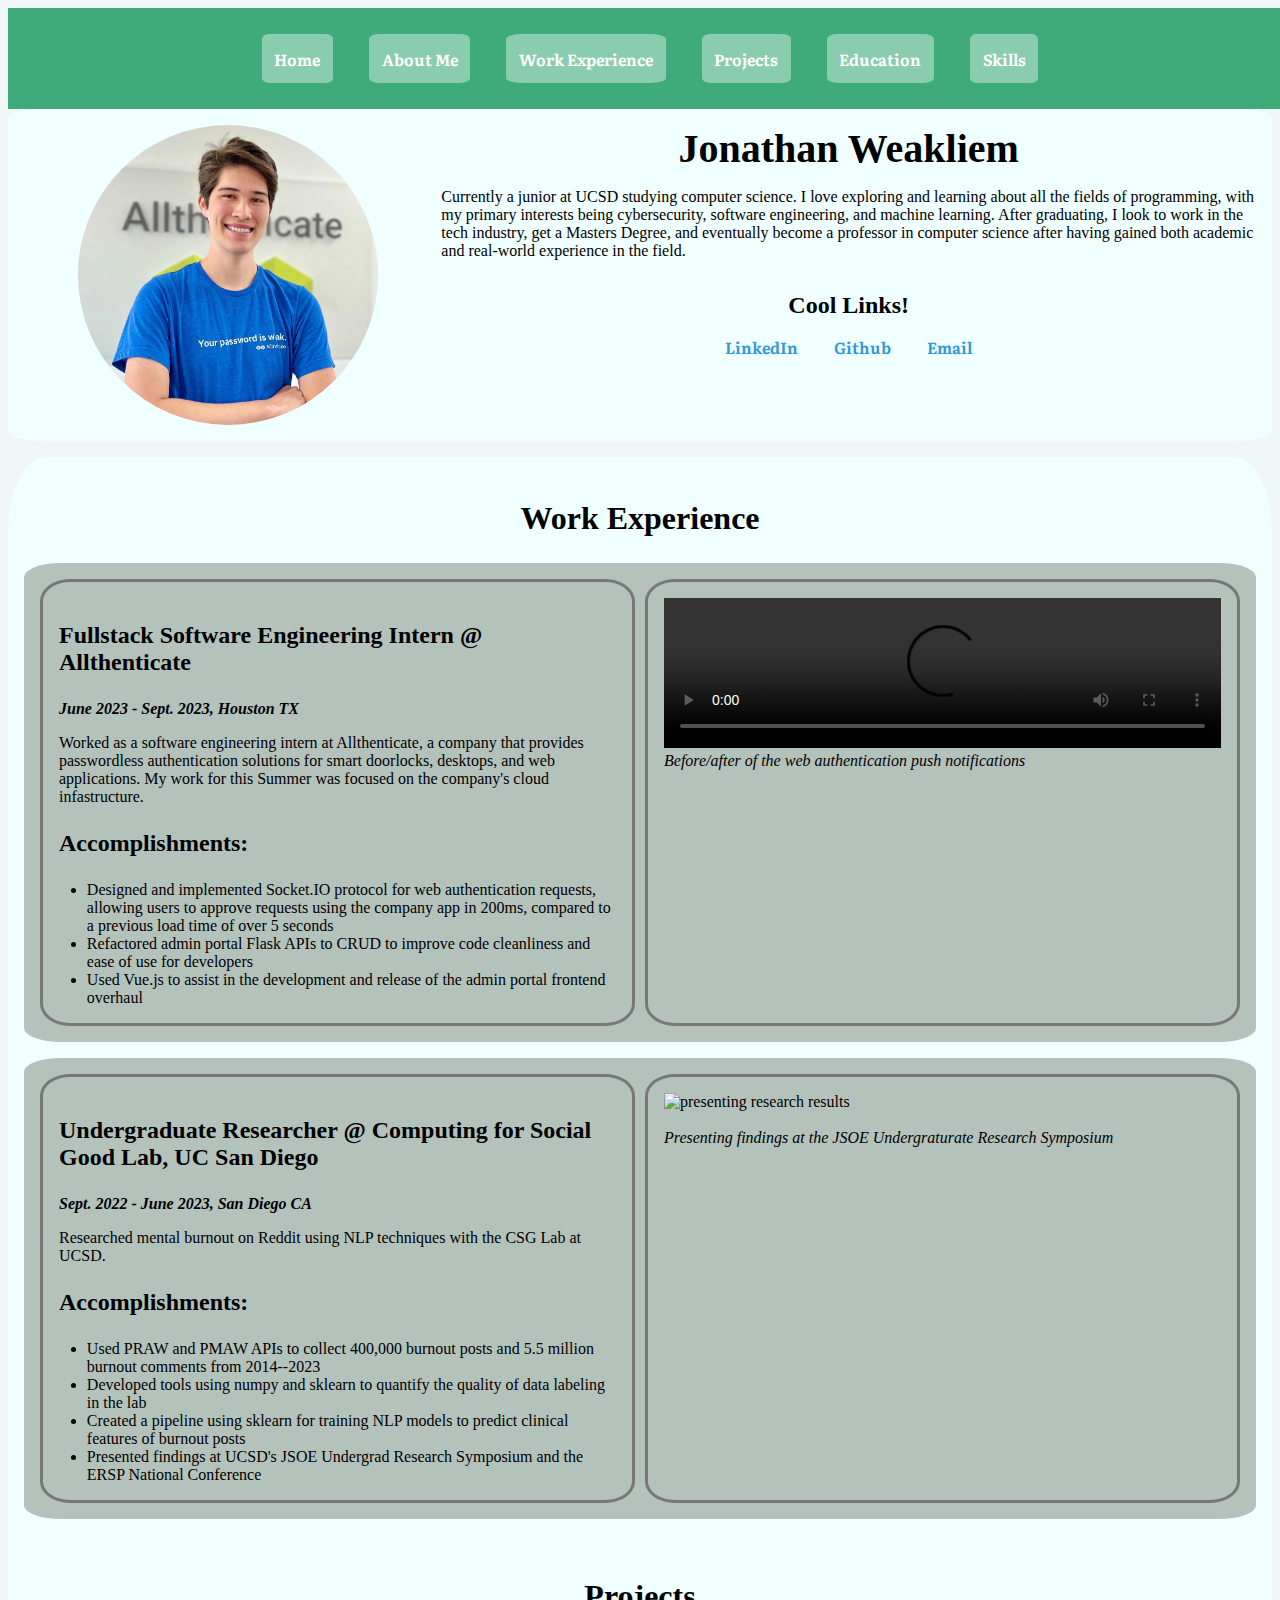
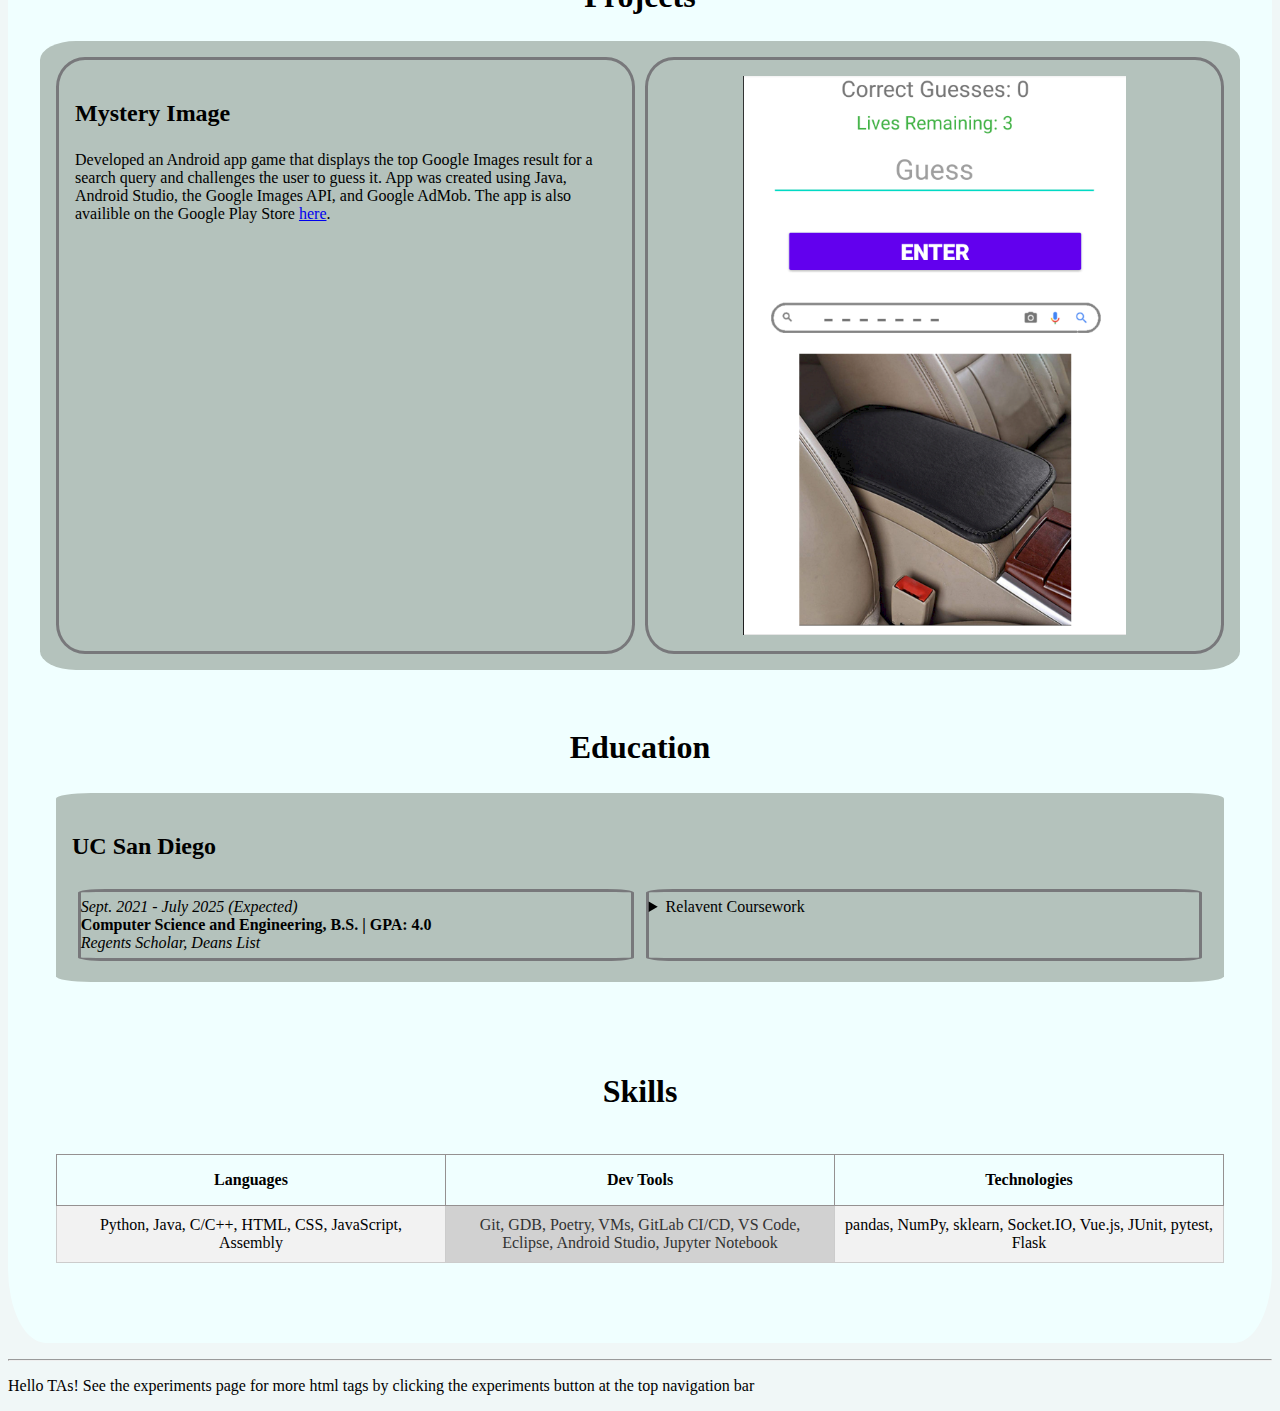
==== commit 1af3070b: "last" ====
--- a/index.html
+++ b/index.html
@@ -3,10 +3,10 @@
 
 <head>
 	<meta charset="utf-8">
+	<meta name="viewport" content="width=device-width, initial-scale=1.0, maximum-scale=1.0, minimum-scale=1.0, user-scalable=no, target-densityDpi=device-dpi" />
 	<meta name="description" content="Personal Site for Jonathan Weakliem">
 	<meta name="keywords" content="Jonathan Weakliem, Resume, Projects, Software Engineering, UC San Diego">
 	<meta name="author" content="Jonathan Weakliem">
-	<meta name="viewport" content="width=device-width, initial-scale=1.0">
 	<title>Jonathan Weakliem Personal Site</title>
 	<!-- TODO: Change later -->
 	<link href="images/favicon.ico" rel="icon">
@@ -31,14 +31,13 @@
 				<li><a href="./#projects">Projects</a></li>
 				<li><a href="./#education">Education</a></li>
 				<li><a href="./#skills">Skills</a></li>
-				<li><a href="./experiments.html">Experiments</a></li>
 			</ul>
 		</nav>		
 	</header>
 	
 	<main>
 		<section id="about_me" title="About Me">
-			<div id="wtf">
+			<div id="intro_grid">
 				<h1>Jonathan Weakliem</h1>
 				<!-- <h2>About me:</h2> -->
 				<p id="abut_me_text">
@@ -47,21 +46,20 @@
 
 				<section id="contact">
 					<!--  -->
-					<h2 style="font-size: 1.5;">Contact Me:</h2>
+					<h2 style="font-size: 1.5;">Cool Links!</h2>
 					<ul id="contact_list">
 						<li><a href="https://www.linkedin.com/in/jweakliem/">LinkedIn</a></li>
+						<li><a href="https://github.com/jdweak">Github</a></li>
 						<li>
-							<address>
-								<a href="jonathanweakliem@gmail.com">
-									Email
-								</a>
-							</address>
+							<a href="mailto:jonathanweakliem@gmail.com">
+								Email
+							</a>
 	
-								</li>
-						<li><a href="https://github.com/jdweak">Github</a></li>
+							</li>
 					</ul>
 			</div>
 			<picture id="portrait">
+				<source srcset="./images/portrait_small.jpg" type="image/webp" media="(max-width: 767px)">
 				<source srcset="./images/portrait.webp" type="image/webp">
 				<img style="border-radius: 50%" src="./images/portrait.jpg" height="300vw" width="300vw" alt = "portrait shot">
 			</picture>
@@ -73,8 +71,8 @@
 
 		<section id="work_experience">
 			<h2>Work Experience</h2>
-			<section id="Allthenticate_Fullstack" class="info_section">
-				<div class="grid_text">
+			<section id="Allthenticate_Fullstack" class="grid_wrapper">
+				<div class="grid_left">
 					<h3>Fullstack Software Engineering Intern @ Allthenticate</h3>
 					<time>June 2023 - Sept. 2023, Houston TX</time>
 					<p>
@@ -91,7 +89,7 @@
 
 				<!-- Play around with resolution in the future -->
 				<div class="media_grouping">
-					<video controls>
+					<video controls width="100%">
 						<source preload="none" src="./videos/auth_push.mp4" type="video/mp4">
 						Demo of web authentication feature
 					</video>
@@ -100,8 +98,8 @@
 					
 			</section>
 				
-				<section id="NLP_Research" class="info_section">
-					<div class="grid_text">
+				<section id="NLP_Research" class="grid_wrapper">
+					<div class="grid_left">
 						<h3>Undergraduate Researcher @ Computing for Social Good Lab, UC San Diego</h3>
 						<time>Sept. 2022 - June 2023, San Diego CA</time>
 						<p>
@@ -118,8 +116,9 @@
 					<!-- Play around with resolution in the future -->
 					<div class="media_grouping">
 						<picture>
+							<source srcset="./images/ersp_small.jpg" type="image/jpg" media="(max-width: 767px)">
 							<source srcset="./images/ersp.webp" type="image/webp">
-							<img src="./images/placeholder.png" height="300vh" alt = "presenting research results">
+							<img src="./images/ersp.jpg" width="100%" alt = "presenting research results">
 						</picture>
 						<br>
 						<cite>
@@ -134,43 +133,52 @@
 		<section id="projects">
 			<h2>Projects</h2>
 
-			<section id="image_guess" class="info_section">
-				<div class="info_section">
-					<h3>Mystery Image</h3>
-					<p>
-						App that displays the top google result and the user has to guess the search query
-					</p>
-					<h3>Links:</h3>
-					<ul>
-						<li><a href="https://play.google.com/store/apps/details?id=weakliem.jonathan.finalproject&hl=en_US&gl=US">Google Play Store</a></li>
-					</ul>
-				</div>
-				<!-- Play around with resolution in the future -->
-				<div class="media_grouping">
-					<picture id="mystery_image_pic">
-						<source srcset="./images/mystery_image.webp" type="image/webp">
-						<img src="./images/mystery_image.jpg" alt = "Screenshot of Mystery Image app" loading="lazy">
-					</picture>
-				</div>
+			<section id="image_guess" class="grid_wrapper">
+					<div class="grid_left">
+						<h3>Mystery Image</h3>
+						<p>
+							Developed an Android app game that displays the top Google Images result for a search query
+							and challenges the user to guess it. App was created using Java, Android Studio, the Google Images API, and Google AdMob.
+							The app is also availible on the Google Play Store 
+							<a href="https://play.google.com/store/apps/details?id=weakliem.jonathan.finalproject&hl=en_US&gl=US">here</a>.
+						</p>
+					</div>
+					<!-- Play around with resolution in the future -->
+					<div class="media_grouping">
+						<picture id="mystery_image_pic">
+							<source srcset="./images/mystery_image_small.jpg" type="image/jpg" media="(max-width: 767px)">
+							<source srcset="./images/mystery_image.webp" type="image/webp">
+							<img src="./images/mystery_image.jpg" height="100%" alt = "Screenshot of Mystery Image app" loading="lazy">
+							
+						</picture>
+					</div>
 			</section>
 
 		<!-- Education -->
 
 		<section id="education">
 			<h2>Education</h2>
-			<h3>UC San Diego</h3>
-			<time style="font-weight:normal;">Sept. 2021 - July 2025 (Expected)</time> <br>
-			<b>Computer Science and Engineering, B.S. | GPA: 4.0</b> <br>
-			<em>Regents Scholar, Deans List</em>
-			<details>
-				<summary>Relavent Coursework</summary>
-				<aside><p>Upper division CS courses listed</p> </aside>
-				<p>
-					Advanced Data Structures, Theory of Computation, Intro to CS Research
-					Software Engineering, Algorithm Design, Operating Systems, Intro to Programming Competitions
-				</p>
-			</details>
-
+			<section id="ucsd">
+				<h3>UC San Diego</h3>
+				<div id="ucsd_text">
+					<time style="font-weight:normal;">Sept. 2021 - July 2025 (Expected)</time> <br>
+					<b>Computer Science and Engineering, B.S. | GPA: 4.0</b> <br>
+					<em>Regents Scholar, Deans List</em>
+				</div>
+				
+				<div id="ucsd_coursework">
+					<details>
+
+					<summary>Relavent Coursework</summary>
+					<aside><p>Upper division CS courses listed</p> </aside>
+					<p>
+						Advanced Data Structures, Theory of Computation, Intro to CS Research
+						Software Engineering, Algorithm Design, Operating Systems, Intro to Programming Competitions
+					</p>
+				</details>
+			</div>
+				
+			</section>
 		</section>
 
 		<!-- Skills -->
@@ -178,7 +186,7 @@
 		<section id="skills">
 			<h2>Skills</h2>
 			<table>
-				<caption>Relavent Software Engineering Skills</caption>
+				<caption style="visibility: hidden;">Relavent Software Engineering Skills</caption>
 				<colgroup>
 					<col span="1">
 					<col span="1">
@@ -191,9 +199,9 @@
 					<th>Technologies</th>
 				</tr>
 				<tr>
-					<td>Python, Java, C/C++, JavaScript</td>
-					<td>Poetry, git, other stuff lmao</td>
-					<td>wheeee</td>
+					<td>Python, Java, C/C++, HTML, CSS, JavaScript, Assembly</td>
+					<td>Git, GDB, Poetry, VMs, GitLab CI/CD, VS Code, Eclipse, Android Studio, Jupyter Notebook</td>
+					<td>pandas, NumPy, sklearn, Socket.IO, Vue.js, JUnit, pytest, Flask</td>
 				</tr>
 			</table>
 		</section>
--- a/styles/main.css
+++ b/styles/main.css
@@ -1,11 +1,79 @@
 
-  /* No css for now */
 :root{
-  background-color: azure;
-}
+  --big-background-color: rgb(240, 247, 247);
+  --nav-background-color: rgb(63, 170, 122);
+
+  --section-background-color: azure;
+  --sub-section-background-color: rgb(180, 194, 188);
+
+  --wide-grid-template-columns: 1fr 1fr;
+  --wide-grid-template-rows: auto;
+
+  --narrow-grid-template-columns: auto;
+  --narrow-grid-template-rows: 1fr 1fr;
+
+  --phone-max-width: 767px;
+
+
+  background-color: var(--big-background-color);
+  
+}
+
+@font-face {
+  font-family: "Literata";
+  font-style: normal;
+  font-weight: 400;
+  src: url("../fonts/Literata/static/Literata-Regular.ttf") format("truetype");
+}
+@font-face {
+  font-family: "Literata";
+  font-style: bold;
+  font-weight: 400;
+  src: url("../fonts/Literata/static/Literata-Bold.ttf") format("truetype");
+}
+@font-face {
+  font-family: "Literata";
+  font-style: italic;
+  font-weight: 400;
+  src: url("../fonts/Literata/static/Literata-Italic.ttf") format("truetype");
+}
+
+
+section {
+  border-radius: 3%;
+  padding: 1rem;
+  margin-bottom: 1rem;
+  background-color: var(--section-background-color);
+}
+
+li a {
+  font-family: "Literata", serif;
+}
+
+h1 {
+  margin:0;
+  text-align: center;
+  font-size: 2.5rem;
+}
+
+h2 {
+  font-size: 2rem;
+  text-align: center;
+}
+
+h3 {
+  font-size: 1.5rem;
+}
+
+time {
+  font-style:italic;
+  font-weight: bold;  
+}
+
+
 
 nav {
-  background-color: rgb(63, 170, 122); /* Choose a background color */
+  background-color: var(--nav-background-color); /* Choose a background color */
   padding: 10px;
   width: 100%; /* Take up the full width of the viewport */
   
@@ -28,7 +96,6 @@
 nav a {
   color: #fff; /* Text color for the links */
   text-decoration: none; /* Remove underline from links */
-  font-size: larger;
   padding: 1rem 0; /* Add vertical padding to the links */
   transition: color 0.3s; /* Add a smooth color transition on hover */
 }
@@ -40,57 +107,86 @@
 nav li:hover{
   background-color: rgb(123, 169, 148);
 }
-
-section {
-  border: #00f 3px solid;
+.grid_wrapper {
+  display: grid;
+  grid-template-columns: var(--wide-grid-template-columns); /* Two columns, with the first column taking up 1 part and the second taking up 2 parts */
+  grid-template-rows: var(--wide-grid-template-rows); /* Two rows, both auto-sized */
+  gap: 10px; /* Add a gap between grid items */
+  background-color: rgb(180, 194, 188);
+}
+
+
+.grid_left {
+  grid-column: 1;
+  grid-row: 1;
+  border: rgb(120, 120, 123) 3px solid;
+  border-radius: 5%;
   padding: 1rem;
-  margin-bottom: 1rem;
-}
-
-
-h1 {
-  margin:0;
-  text-align: center;
-  font-size: 2.5rem;
-}
-
-h2 {
-  font-size: 2rem;
-  text-align: center;
-}
-
-h3 {
-  font-size: 1.5rem;
-}
-
-time {
-  font-style:italic;
-  font-weight: bold;  
-}
+}
+
+.media_grouping{
+  grid-column: 2;
+  grid-row: 1;
+  border: rgb(120, 120, 123) 3px solid;
+  border-radius: 5%;
+  padding: 1rem;
+}
+@media (max-width: 767px) {
+  .grid_wrapper {
+    grid-template-rows: var(--narrow-grid-template-rows); 
+    grid-template-columns: var(--narrow-grid-template-columns); 
+  }
+
+  .grid_left {
+    grid-column: 1;
+    grid-row: 1;
+    border: #00f 3px solid;
+    padding: 1rem;
+  }
+
+  .media_grouping{
+    grid-column: 1;
+    grid-row: 2;
+    border: #00f 3px solid;
+    padding: 1rem;
+  }
+}
+
+
 
 #about_me {
   display: grid;
   grid-template-columns: 1fr 2fr; /* Two columns, with the first column taking up 1 part and the second taking up 2 parts */
   grid-template-rows: auto; /* Two rows, both auto-sized */
   gap: 10px; /* Add a gap between grid items */
-  background-color: rgb(180, 194, 188);
-}
+}
+
 
 #portrait {
   grid-row: 1 / 3; /* Position in the upper left (row 1) */
   grid-column: 1 / 2; /* Position in the upper left (column 1) */
-  border: #00f 3px solid;
   align-self: center;
 }
 
 
-#wtf {
+#intro_grid {
   grid-column: 2 / 3;
 }
-
-#about_me_text {
-  height: auto;
-  color:blue
+@media (max-width: 767px) {
+  #about_me {
+    grid-template-columns: 1fr; /* Two columns, with the first column taking up 1 part and the second taking up 2 parts */
+    grid-template-rows: 2fr; /* Two rows, both auto-sized */
+    gap: 10px; /* Add a gap between grid items */
+  }
+
+  #portrait {
+    grid-row: 2; /* Position in the upper left (row 1) */
+    grid-column: 1; /* Position in the upper left (column 1) */
+  }
+  #intro_grid{
+    grid-row: 1; /* Position in the upper left (row 1) */
+    grid-column: 1; /* Position in the upper left (column 1) */
+  }
 }
 
 #about_me h2{
@@ -117,29 +213,6 @@
 }
 
 
-.info_section {
-  display: grid;
-  grid-template-columns: 1fr 1fr; /* Two columns, with the first column taking up 1 part and the second taking up 2 parts */
-  grid-template-rows: auto; /* Two rows, both auto-sized */
-  gap: 10px; /* Add a gap between grid items */
-  background-color: rgb(180, 194, 188);
-  
-}
-
-.grid_text {
-  grid-column: 1;
-  grid-row: 1;
-  border: #00f 3px solid;
-  padding: 1rem;
-}
-
-.media_grouping{
-  grid-column: 2;
-  grid-row: 1;
-  border: #00f 3px solid;
-  padding: 1rem;
-}
-
 /* .media_grouping > * {
   display: flex;
   align-items: center;
@@ -150,9 +223,34 @@
   text-align: center;
 }
 
-.info_section ul {
+.grid_wrapper ul {
   padding: 0 0 0 5%;
   margin:0%
+}
+
+#ucsd {
+  display: grid;
+  grid-template-columns: 1fr 1fr; /* Two columns, with the first column taking up 1 part and the second taking up 2 parts */
+  grid-template-rows: auto; /* Two rows, both auto-sized */
+  background-color: var(--sub-section-background-color)
+}
+
+#ucsd_text {
+  grid-column: 1;
+  grid-row: 2;
+  border: rgb(120, 120, 123) 3px solid;
+  border-radius: 5%;
+  padding: 1% 0%;
+  margin: 1%;
+}
+
+#ucsd_coursework {
+  grid-column: 2;
+  grid-row: 2;
+  border: rgb(120, 120, 123) 3px solid;
+  border-radius: 5%;
+  padding: 1% 0%;
+  margin: 1%;
 }
 
 table {
@@ -191,9 +289,29 @@
 }
 
 
-
-
-
+#contact_list li {
+  transition: transform 0.3s ease-in-out; /* Add a smooth transform transition */
+}
+
+#contact_list li a {
+  text-decoration: none;
+  color: #3498db;
+  transition: color 0.3s ease-in-out; /* Add a color transition */
+}
+
+#contact_list li a:hover {
+  color: #e74c3c; /* Change link color on hover */
+  transform: translateX(5px); /* Apply a horizontal shift on hover */
+}
+/* 
+details[open] summary ~ * {
+  animation: sweep .5s ease-in-out;
+}
+
+@keyframes sweep {
+  0%    {opacity: 0; transform: translateX(-10px)}
+  100%  {opacity: 1; transform: translateX(0)}
+} */
 
 
 
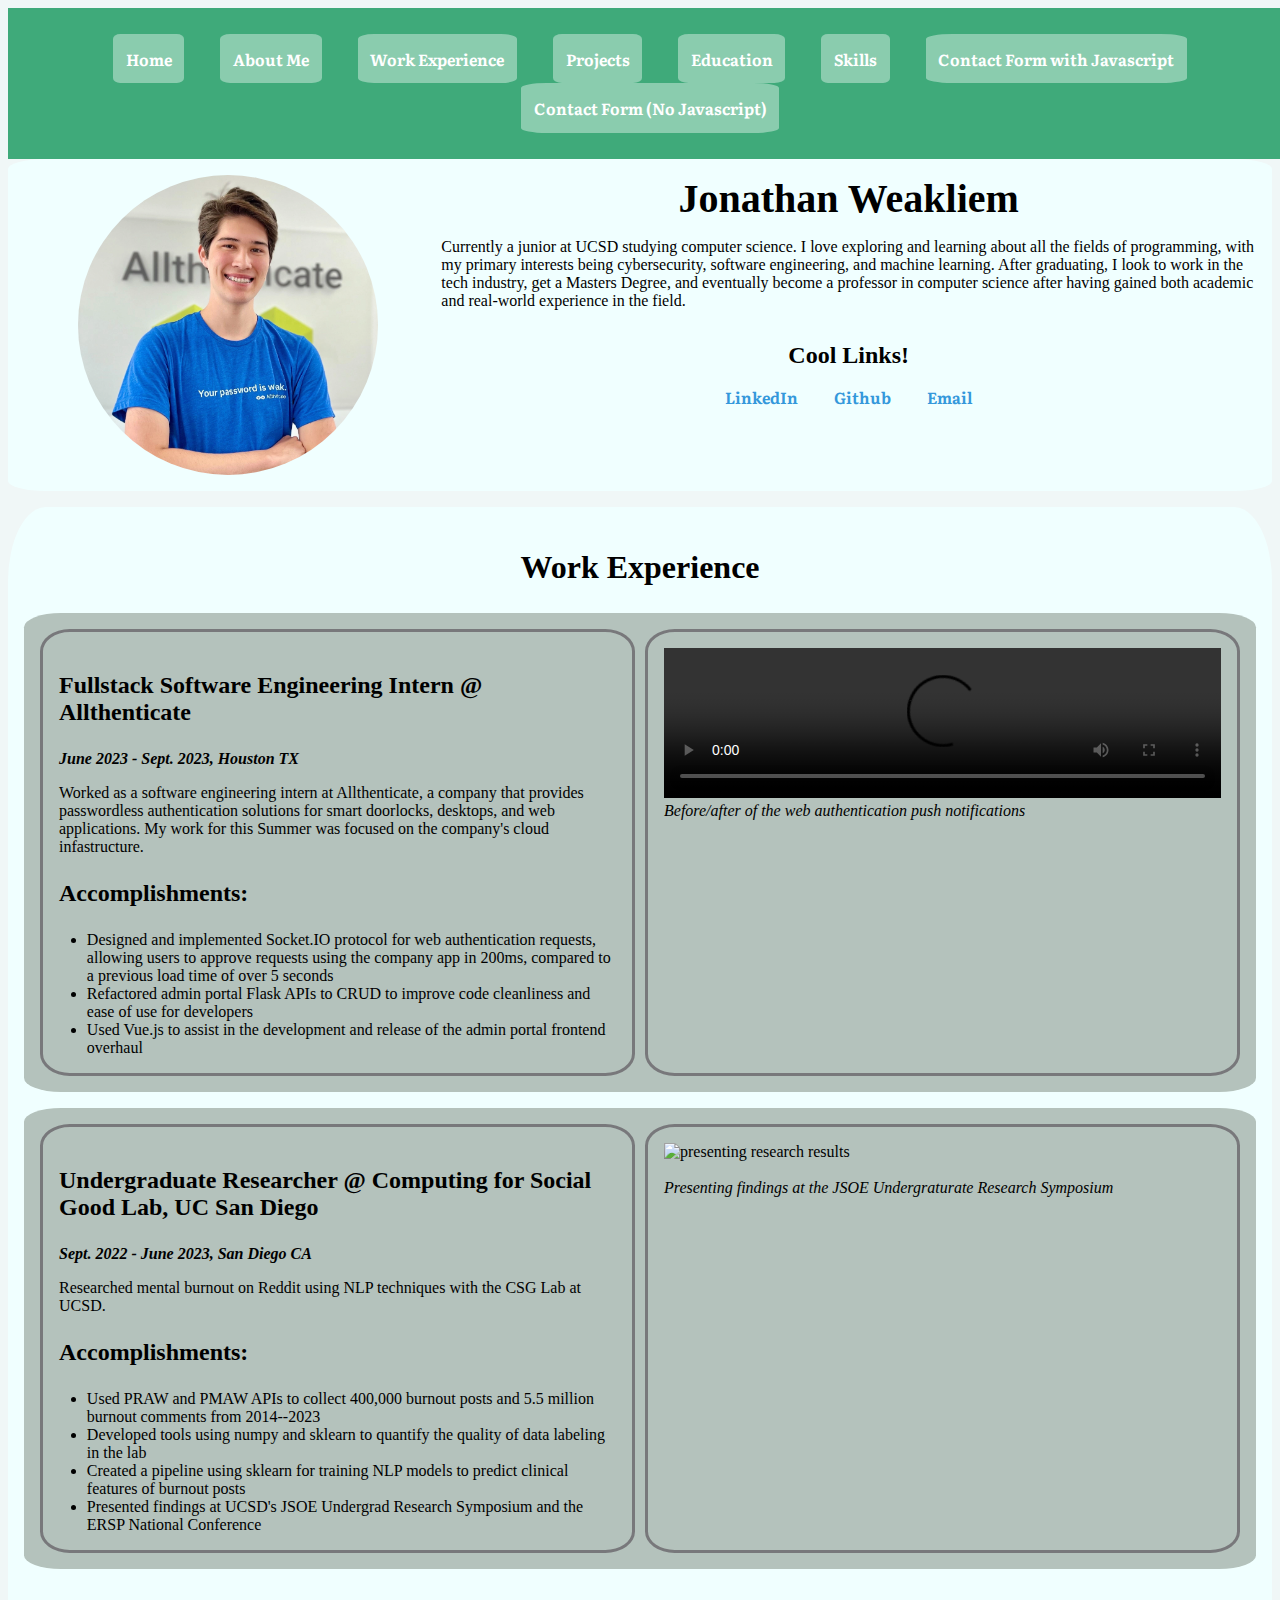
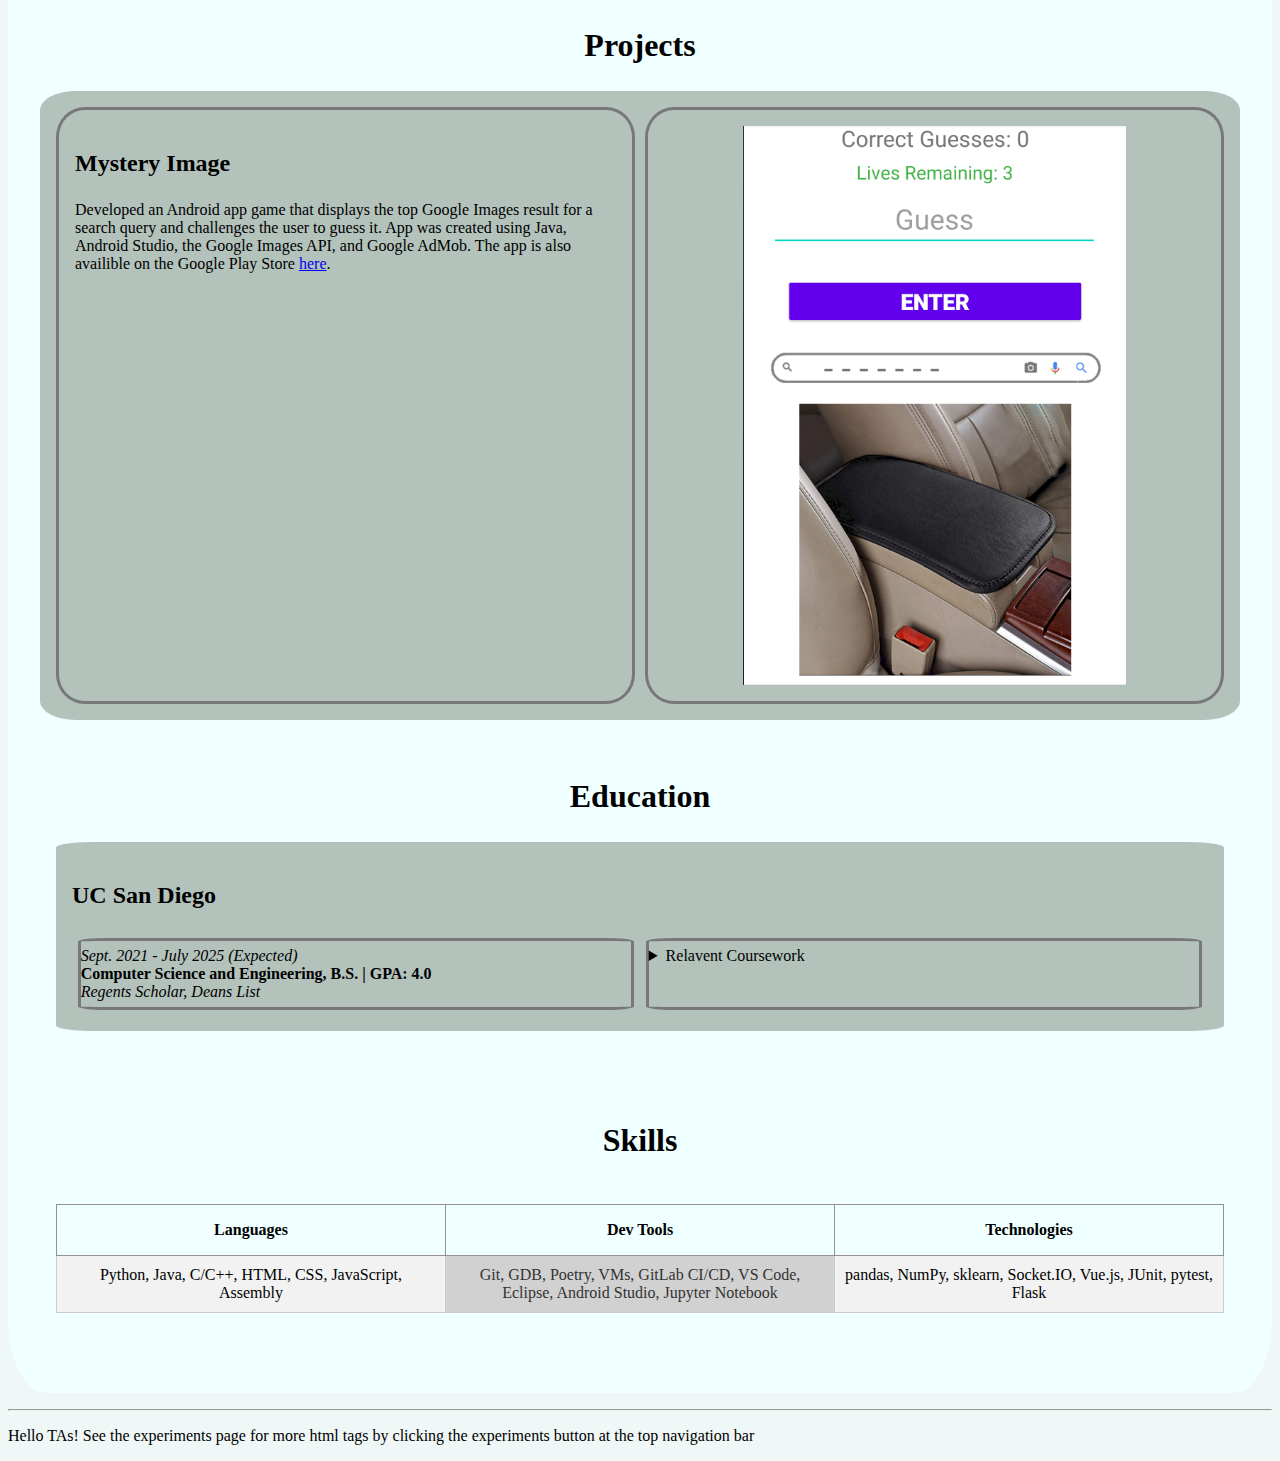
==== commit 21cfd0c7: "hw4" ====
--- a/index.html
+++ b/index.html
@@ -31,6 +31,8 @@
 				<li><a href="./#projects">Projects</a></li>
 				<li><a href="./#education">Education</a></li>
 				<li><a href="./#skills">Skills</a></li>
+				<li><a href="./contact_form.html">Contact Form with Javascript</a></li>
+				<li><a href="./form-no-js.html">Contact Form (No Javascript)</a></li>
 			</ul>
 		</nav>		
 	</header>
@@ -215,4 +217,5 @@
 	</footer>
 </body>
 
+
 </html>